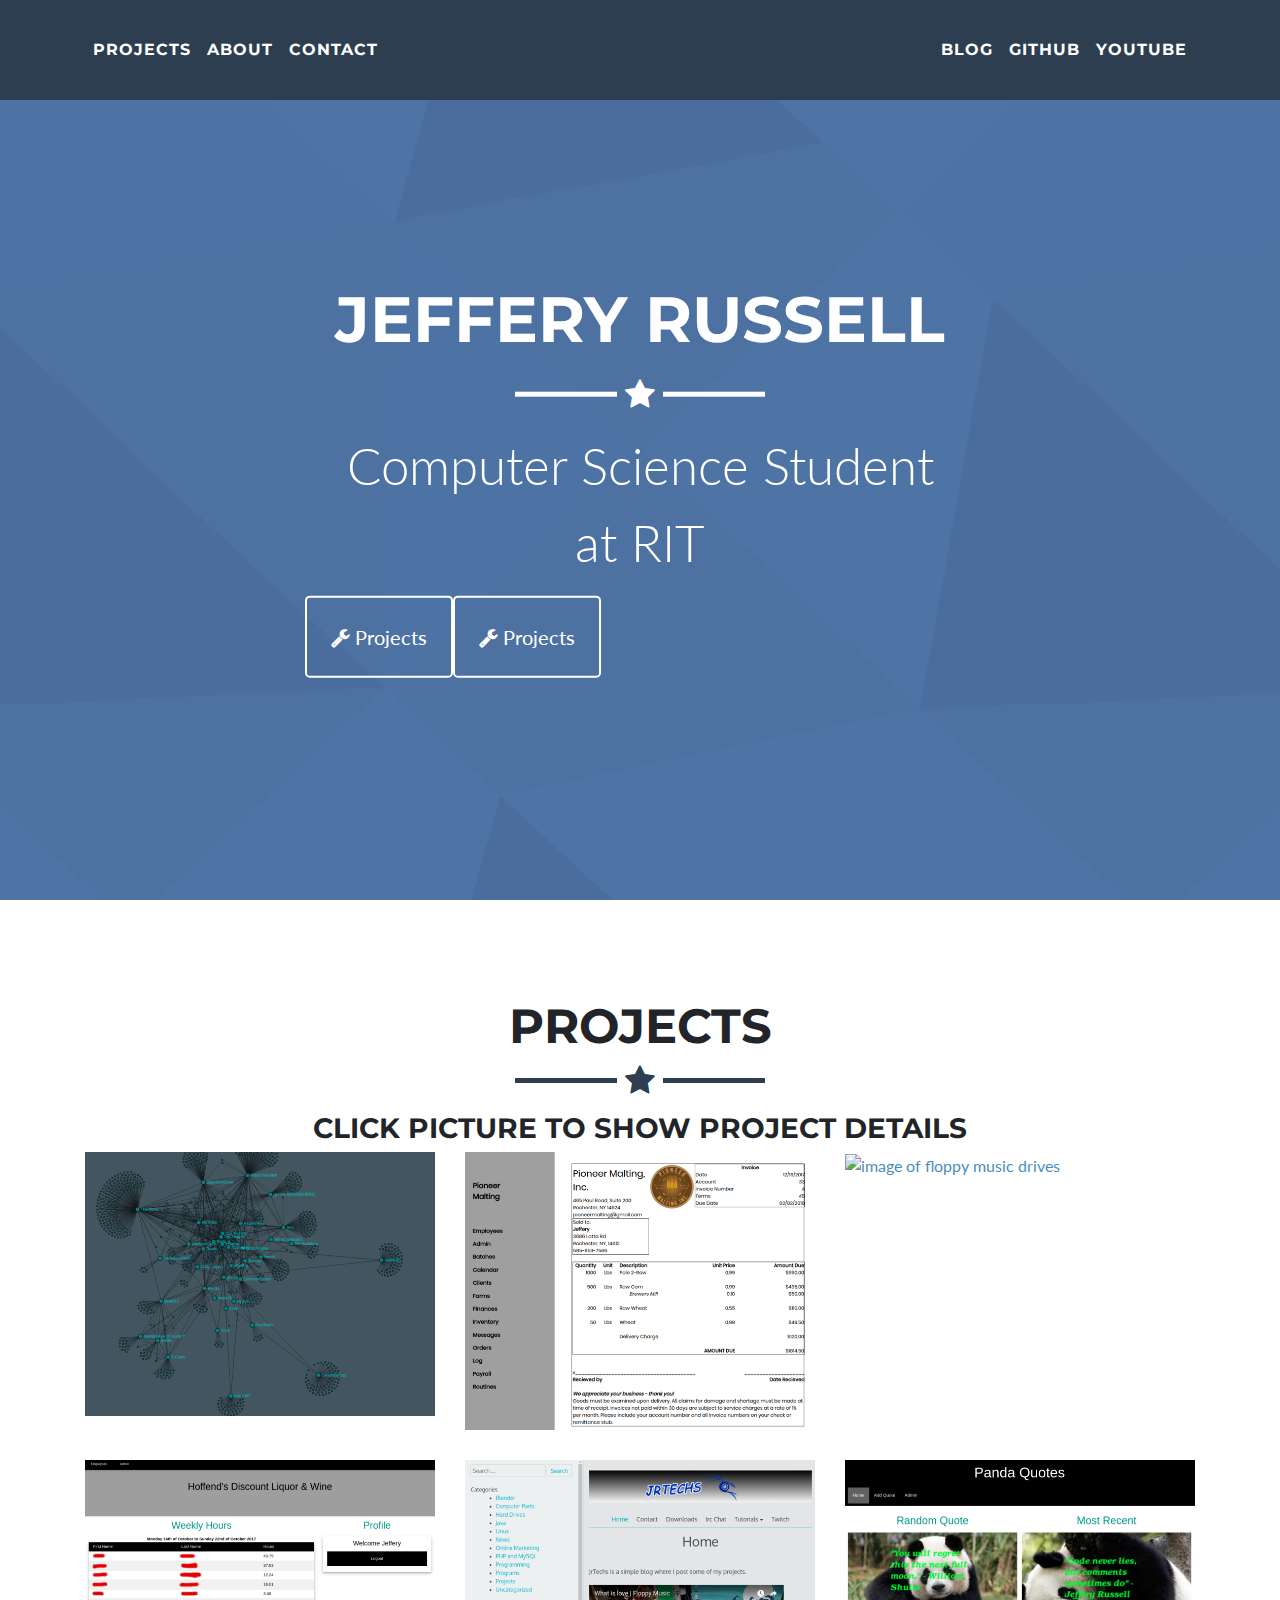
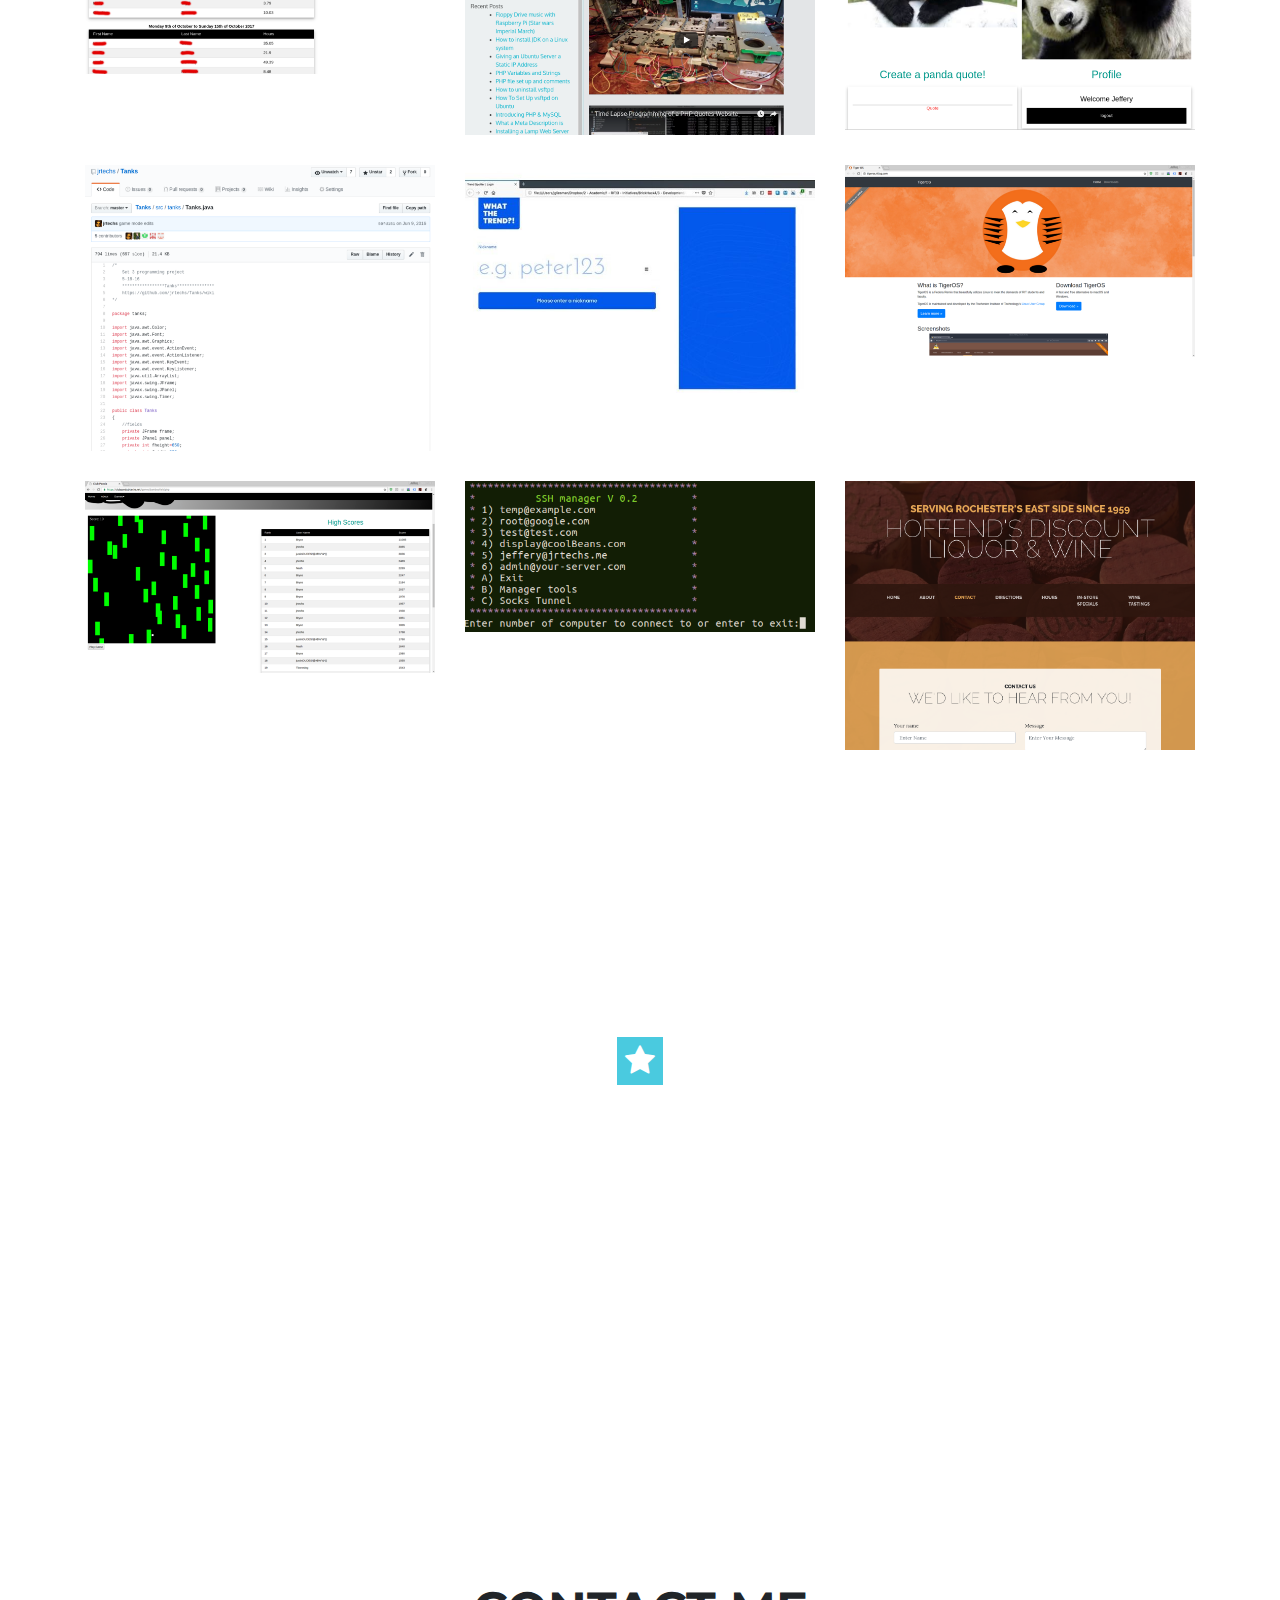
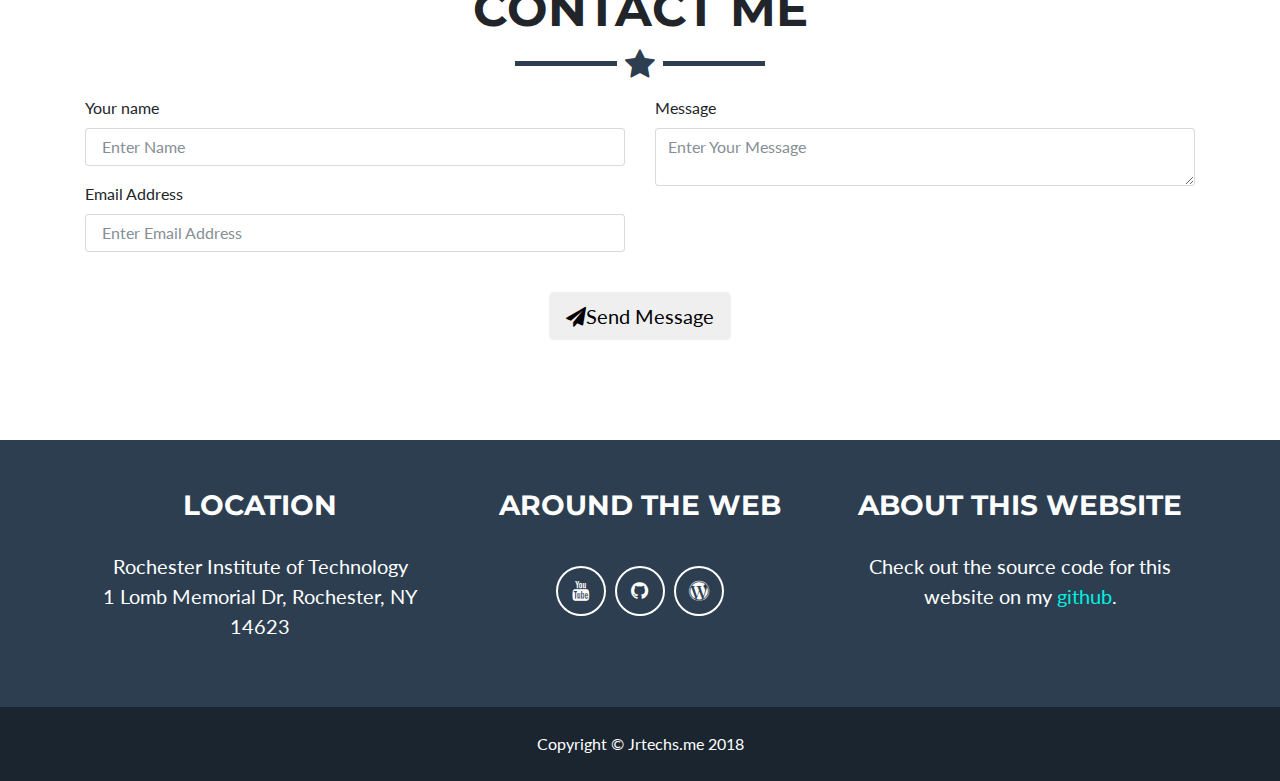
==== index.html @ 7fe53511 "Fixed font awsome and added buttons in header section to link sections." ====
<!DOCTYPE html>
<html lang="en">

  <head>
    <meta charset="utf-8">
    <meta name="viewport" content="width=device-width, initial-scale=1, shrink-to-fit=no">
    <meta name="description" content="Portfolio website for Jeffery Russell a computer science student at RIT">
    <meta name="author" content="Jeffery Russell">

    <title>Jeffery Russell</title>

    <link href="css/bootstrap.css" rel="stylesheet">
    <!-- <link href="css/font-awesome.min.css" rel="stylesheet" type="text/css"> -->

    <link href="https://stackpath.bootstrapcdn.com/font-awesome/4.7.0/css/font-awesome.min.css" rel="stylesheet" integrity="sha384-wvfXpqpZZVQGK6TAh5PVlGOfQNHSoD2xbE+QkPxCAFlNEevoEH3Sl0sibVcOQVnN" crossorigin="anonymous">

    <link href="https://fonts.googleapis.com/css?family=Montserrat:400,700" rel="stylesheet" type="text/css">
    <link href="https://fonts.googleapis.com/css?family=Lato:400,700,400italic,700italic"
          rel="stylesheet" type="text/css">
    <link href="css/freelancer.css" rel="stylesheet">

    <!-- Plugin CSS -->
    <link href="css/magnific-popup/magnific-popup.css" rel="stylesheet" type="text/css">

  </head>

  <body id="page-top">

  <!-- Navigation -->
    <nav class="navbar navbar-expand-lg navbar-light fixed-top" id="mainNav">
      <div class="container">
        <button class="navbar-toggler" type="button" data-toggle="collapse"
                data-target="#navbarResponsive" aria-controls="navbarResponsive"
                aria-expanded="false" aria-label="Toggle navigation">
          <i class="fa fa-bars"></i>
        </button>
        <div class="collapse navbar-collapse" id="navbarResponsive">
          <ul class="navbar-nav mr-auto">
            <li class="nav-item">
              <a class="nav-link js-scroll-trigger" href="#portfolio">Projects</a>
            </li>
            <li class="nav-item">
              <a class="nav-link js-scroll-trigger" href="#about">About</a>
            </li>
            <!-- <li class="nav-item">
              <a class="nav-link js-scroll-trigger" href="#contact">Work Experience</a>
            </li>
            <li class="nav-item">
              <a class="nav-link js-scroll-trigger" href="#contact">Recent Blog Posts</a>
            </li> -->
            <li class="nav-item">
              <a class="nav-link js-scroll-trigger" href="#contact">Contact</a>
            </li>
          </ul>
          <ul class="navbar-nav navbar-right">
            <li  class="nav-item">
              <a class="nav-link js-scroll-trigger" href="https://jrtechs.net">Blog</a>
            </li>
            <li  class="nav-item">
              <a class="nav-link js-scroll-trigger" href="https://github.com/jrtechs">Github</a>
            </li>
            <li  class="nav-item">
              <a class="nav-link js-scroll-trigger" href="https://www.youtube.com/c/JrtechsNet">Youtube</a>
            </li>
          </ul>
        </div>
      </div>
    </nav>

    <!-- Header -->
    <header class="masthead banner">
      <div class="intro-text">
        <span class="name pt-md-5">Jeffery Russell</span>
        <hr class="star-light">
        <span class="skills">Computer Science Student at RIT</span>
        <br>
        <div class="row">
          <div class="md-6">
              <a href="#portfolio" class="btn btn-lg btn-outline js-scroll-trigger p-4 center-text">
                  <i class="fa fa-wrench"></i>
                  Projects
                </a>
          </div>
          <div class="md-6">
              <a href="#portfolio" class="btn btn-lg btn-outline js-scroll-trigger p-4 center-text">
                  <i class="fa fa-wrench"></i>
                  Projects
                </a>
          </div>
        </div>
      </div>
    </header>

    <!-- Portfolio Grid Section -->
    <section id="portfolio">
      <div class="container">
        <h2 class="text-center">Projects</h2>
        <hr class="star-primary">
        <h3 class="text-center">Click Picture to Show Project Details</h3>
        <div class="row">

          <!--Steam Friends Graph-->
          <div class="col-sm-4 portfolio-item">
            <a class="portfolio-link" href="#portfolioSteamGraph" data-toggle="modal">
              <div class="caption">
                <div class="caption-content">
                  <i class="fa fa-search-plus fa-3x"></i>
                </div>
              </div>
              <img class="img-fluid" src="img/portfolio/steamGraph.png" alt="Steam graph">
            </a>
          </div>

          <!--Pioneer web app-->
          <div class="col-sm-4 portfolio-item">
            <a class="portfolio-link" href="#portfolioPioneer" data-toggle="modal">
              <div class="caption">
                <div class="caption-content">
                  <i class="fa fa-search-plus fa-3x"></i>
                </div>
              </div>
              <img class="img-fluid" src="img/portfolio/pioneer.png" alt="pioneer employee website">
            </a>
          </div>

          <!--Floppy drives-->
          <div class="col-sm-4 portfolio-item">
            <a class="portfolio-link" href="#portfolioFloppy" data-toggle="modal">
              <div class="caption">
                <div class="caption-content">
                  <i class="fa fa-search-plus fa-3x"></i>
                </div>
              </div>
              <img class="img-fluid" src="img/portfolio/floppy.jpg" alt="image of floppy music drives">
            </a>
          </div>

          <!--Hoffends web app-->
          <div class="col-sm-4 portfolio-item">
            <a class="portfolio-link" href="#portfolioHoffends" data-toggle="modal">
              <div class="caption">
                <div class="caption-content">
                  <i class="fa fa-search-plus fa-3x"></i>
                </div>
              </div>
              <img class="img-fluid" src="img/portfolio/hoffends.png" alt="img of hoffends employee app">
            </a>
          </div>

          <!--Blog-->
          <div class="col-sm-4 portfolio-item">
            <a class="portfolio-link" href="#portfolioJrtechs" data-toggle="modal">
              <div class="caption">
                <div class="caption-content">
                  <i class="fa fa-search-plus fa-3x"></i>
                </div>
              </div>
              <img class="img-fluid" src="img/portfolio/jrtechs.net.png" alt="img of wordpress blog">
            </a>
          </div>

          <!--Bryce's Quotes website-->
          <div class="col-sm-4 portfolio-item">
            <a class="portfolio-link" href="#portfolioQuotes" data-toggle="modal">
              <div class="caption">
                <div class="caption-content">
                  <i class="fa fa-search-plus fa-3x"></i>
                </div>
              </div>
              <img class="img-fluid" src="img/portfolio/quotes.png" alt="panda quotes screenshot">
            </a>
          </div>

          <!--Tanks Java Game-->
          <div class="col-sm-4 portfolio-item">
            <a class="portfolio-link" href="#portfolioTanks" data-toggle="modal">
              <div class="caption">
                <div class="caption-content">
                  <i class="fa fa-search-plus fa-3x"></i>
                </div>
              </div>
              <img class="img-fluid" src="img/portfolio/tanks.png" alt="Tanks game screenshot">
            </a>
          </div>

          <!--Brick Hack 4 whats the trend-->
          <div class="col-sm-4 portfolio-item">
            <a class="portfolio-link" href="#brickHack4" data-toggle="modal">
              <div class="caption">
                <div class="caption-content">
                  <i class="fa fa-search-plus fa-3x"></i>
                </div>
              </div>
              <img class="img-fluid" src="img/portfolio/trend.jpg" alt="Brick hack project">
            </a>
          </div>

          <!--Tiger-OS website-->
          <div class="col-sm-4 portfolio-item">
            <a class="portfolio-link" href="#tigerOSWebsite" data-toggle="modal">
              <div class="caption">
                <div class="caption-content">
                  <i class="fa fa-search-plus fa-3x"></i>
                </div>
              </div>
              <img class="img-fluid" src="img/portfolio/tiger-os.png" alt="TigerOS website">
            </a>
          </div>


          <!--Panda Games-->
          <div class="col-sm-4 portfolio-item">
            <a class="portfolio-link" href="#pandaGames" data-toggle="modal">
              <div class="caption">
                <div class="caption-content">
                  <i class="fa fa-search-plus fa-3x"></i>
                </div>
              </div>
              <img class="img-fluid" src="img/portfolio/clubpanda.png" alt="Club panda screenshot">
            </a>
          </div>

          <!--Bash Manager-->
          <div class="col-sm-4 portfolio-item">
            <a class="portfolio-link" href="#bashManager" data-toggle="modal">
              <div class="caption">
                <div class="caption-content">
                  <i class="fa fa-search-plus fa-3x"></i>
                </div>
              </div>
              <img class="img-fluid" src="img/portfolio/bash_manager.png" alt="Bash Manager Screenshot">
            </a>
          </div>


          <!--Hoffends Public website-->
          <div class="col-sm-4 portfolio-item">
            <a class="portfolio-link" href="#portfolioHoffendsPublic" data-toggle="modal">
              <div class="caption">
                <div class="caption-content">
                  <i class="fa fa-search-plus fa-3x"></i>
                </div>
              </div>
              <img class="img-fluid" src="img/portfolio/hoffendsPublicWebsite.png" alt="Hoffends Public Website">
            </a>
          </div>

        </div>
      </div>
    </section>

    <!-- About Section -->
    <section class="success" id="about">
      <div class="container">
        <h2 class="text-center">About</h2>
        <hr class="star-light star-light2" style="background-color: #000;">
        <div class="row">
          <div class="col-lg-4 ml-auto">
            <p>I am currently a third year Computer Science student at Rochester Institute of Technology. I am a very
            outgoing person who enjoys collaborating and working with others. Feel free to check out my github and
            other websites to see what I have been working on.</p>

          </div>
          <div class="col-lg-4 mr-auto">
              <p>I am a self proclaimed geek; I have been programming since I salvaged parts to build a computer when
                  I was in 6th grade. Computers are my lifeblood. When I am not programming - or reading - I enjoy
                  excising and riding my bike.</p>
          </div>
          <div class="col-lg-8 mx-auto text-center">
            <a href="https://jrtechs.me/Jeffery_Russell_Resume.pdf" class="btn btn-lg btn-outline">
              <i class="fa fa-download"></i>
              Download Resume
            </a>
          </div>
        </div>
      </div>
    </section>

    <!-- Contact Section -->
    <section id="contact">
      <div class="container">
        <h2 class="text-center">Contact Me</h2>
        <hr class="star-primary">
        <div class="row">
            <div class="contact-section w-100">
              <div class="container">
                <form action="contactform.php" method="post">
                  <div class="row">
                    <div class="col-md-6 form-line">
                      <div class="form-group">
                        <label>Your name</label>
                        <input type="text" class="form-control" id="" placeholder=" Enter Name" name="name">
                      </div>
                      <div class="form-group">
                        <label for="exampleInputEmail">Email Address</label>
                        <input type="email" class="form-control" id="exampleInputEmail" placeholder=" Enter Email Address" name="email">
                      </div>
                    </div>
                    <div class="col-md-6">
                      <div class="form-group">
                        <label for ="description"> Message</label>
                        <textarea  class="form-control" id="description" placeholder="Enter Your Message" name="message"></textarea>
                      </div>
                      <div>
                        <div class="g-recaptcha" data-sitekey="6LceWF8UAAAAAIsd7F6iY_Pywt4fJsJlFNPtEgi9"></div>
                      </div>
                    </div>
                  </div>
                    <div class="align-content-center w-100">
                        <div class="col w-100">
                            <br>
                            <center><button type="submit" name="submit" class="btn btn-lg submit"><i class="fa fa-paper-plane" aria-hidden="true"></i>Send Message</button></center>
                        </div>
                    </div>
                </form>
              </div>
            </div>
        </div>
      </div>
    </section>

    <!-- Footer -->
    <footer class="text-center">
      <div class="footer-above">
        <div class="container">
          <div class="row">
            <div class="footer-col col-md-4">
              <h3>Location</h3>
              <p>Rochester Institute of Technology
                <br>1 Lomb Memorial Dr, Rochester, NY 14623</p>
            </div>
            <div class="footer-col col-md-4">
              <h3>Around the Web</h3>
              <ul class="list-inline">
                <li class="list-inline-item">
                  <a class="btn-social btn-outline" href="https://www.youtube.com/c/JrtechsNet">
                    <i class="fa fa-fw fa-youtube"></i>
                  </a>
                </li>
                <li class="list-inline-item">
                  <a class="btn-social btn-outline" href="https://github.com/jrtechs">
                    <i class="fa fa-fw fa-github"></i>
                  </a>
                </li>
                <li class="list-inline-item">
                  <a class="btn-social btn-outline" href="http://jrtechs.net">
                    <i class="fa fa-fw fa-wordpress"></i>
                  </a>
                </li>
              </ul>
            </div>
            <div class="footer-col col-md-4">
              <h3>About This Website</h3>
                <p>Check out the source code for this website on my
                  <a href="https://github.com/jrtechs">github</a>.</p>
            </div>
          </div>
        </div>
      </div>
      <div class="footer-below">
        <div class="container">
          <div class="row">
            <div class="col-lg-12">
              Copyright &copy; Jrtechs.me 2018
            </div>
          </div>
        </div>
      </div>
    </footer>


    <!-- Scroll to Top Button (Only visible on small and extra-small screen sizes) -->
    <div class="scroll-top d-lg-none">
      <a class="btn btn-primary js-scroll-trigger" href="#page-top">
        <i class="fa fa-chevron-up"></i>
      </a>
    </div>

    <!-- Portfolio Modals -->

    <!-- Steam graph-->
    <div class="portfolio-modal modal fade" id="portfolioSteamGraph" tabindex="-1" role="dialog" aria-hidden="true">
      <div class="modal-dialog" role="document">
        <div class="modal-content">
          <div class="close-modal" data-dismiss="modal">
            <div class="lr">
              <div class="rl"></div>
            </div>
          </div>
          <div class="container">
            <div class="row">
              <div class="col-lg-8 mx-auto">
                <div class="modal-body">
                  <h2>Steam Friends Graph</h2>
                  <hr class="star-primary">
                  <img class="img-fluid img-centered" src="img/portfolio/steamGraph.png" alt="Steam graph image">
                  <p>Using the steam api, hbase graph database, java, web sockets, and javascript, I made a website
                    which renders people's steam friend graphs in their web browser. I really enjoyed making this
                    project and would encourage people to check out the code on my
                    <a href="https://github.com/jrtechs/SteamFriendsGraph">github</a>.
                  </p>
                  <ul class="list-inline item-details">
                    <li>Date:
                      <strong>
                        June 2018
                      </strong>
                    </li>
                    <li>Skills:
                      <strong>
                        <a href="#">Java</a>
                      </strong>
                      <strong>
                        <a href="#">Gremlin Query Language</a>
                      </strong>
                      <strong>
                        <a href="#">Javascript</a>
                      </strong>
                    </li>
                  </ul>
                  <button class="btn btn-success" type="button" data-dismiss="modal">
                    <i class="fa fa-times"></i>
                    Close</button>
                </div>
              </div>
            </div>
          </div>
        </div>
      </div>
    </div>

    <!-- Pioneer Website -->
    <div class="portfolio-modal modal fade" id="portfolioPioneer" tabindex="-1" role="dialog" aria-hidden="true">
      <div class="modal-dialog" role="document">
        <div class="modal-content">
          <div class="close-modal" data-dismiss="modal">
            <div class="lr">
              <div class="rl"></div>
            </div>
          </div>
          <div class="container">
            <div class="row">
              <div class="col-lg-8 mx-auto">
                <div class="modal-body">
                  <h2>Pioneer Malting</h2>
                  <hr class="star-primary">
                  <img class="img-fluid img-centered" src="img/portfolio/pioneer.png" alt="Pioneer Emoloyee Website">
                  <p>Over several months I built a web application for Pioneer Malting which keeps track of
                    inventory, clients, payroll,
                    orders, batches, and shipments.
                    I built this website using PHP, SQL and HTM.L
                    With the source code being over ten thousand lines long, it has pushed me towards improving
                    my coding style and version control. I host and maintain this website on my personal linux server.
                   </p>
                  <ul class="list-inline item-details">
                    <li>Client:
                      <strong>
                        <a href="http://pioneermalting.com/">Pioneer Malting</a>
                      </strong>
                    </li>
                    <li>Date:
                      <strong>
                        June 2017
                      </strong>
                    </li>
                    <li>Skills:
                      <strong>
                        <a href="http://php.net">PHP</a>
                      </strong>
                      <strong>
                        <a href="https://www.w3schools.com/html/">HTML</a>
                      </strong>
                      <strong>
                        <a href="https://www.w3schools.com/sql/">SQL</a>
                      </strong>
                    </li>
                  </ul>
                  <button class="btn btn-success" type="button" data-dismiss="modal">
                    <i class="fa fa-times"></i>
                    Close</button>
                </div>
              </div>
            </div>
          </div>
        </div>
      </div>
    </div>
    <!-- Hoffends Website -->
    <div class="portfolio-modal modal fade" id="portfolioHoffends" tabindex="-1" role="dialog" aria-hidden="true">
      <div class="modal-dialog" role="document">
        <div class="modal-content">
          <div class="close-modal" data-dismiss="modal">
            <div class="lr">
              <div class="rl"></div>
            </div>
          </div>
          <div class="container">
            <div class="row">
              <div class="col-lg-8 mx-auto">
                <div class="modal-body">
                  <h2>Hoffends Employee Website</h2>
                  <hr class="star-primary">
                  <img class="img-fluid img-centered" src="img/portfolio/hoffends.png" alt="Hoffends Employee Website">
                  <p> This is a PHP website that keeps track of employee hours for payroll.
                  </p>
                  <ul class="list-inline item-details">
                    <li>Client:
                      <strong>
                        <a href="http://www.hoffends.net/">Hoffends</a>
                      </strong>
                    </li>
                    <li>Date:
                      <strong>
                        November 2016
                      </strong>
                    </li>
                    <li>Skills:
                      <strong>
                        <a href="http://php.net">PHP</a>
                      </strong>
                      <strong>
                        <a href="https://www.w3schools.com/html/">HTML</a>
                      </strong>
                      <strong>
                        <a href="https://www.android.com">Android App Development</a>
                      </strong>
                      <strong>
                        <a href="https://www.w3schools.com/html/">Java</a>
                      </strong>
                      <strong>
                        <a href="https://www.w3schools.com/sql/">SQL</a>
                      </strong>
                    </li>
                  </ul>
                  <button class="btn btn-success" type="button" data-dismiss="modal">
                    <i class="fa fa-times"></i>
                    Close</button>
                </div>
              </div>
            </div>
          </div>
        </div>
      </div>
    </div>
    <!-- Jrtechs Website -->
    <div class="portfolio-modal modal fade" id="portfolioJrtechs" tabindex="-1" role="dialog" aria-hidden="true">
      <div class="modal-dialog" role="document">
        <div class="modal-content">
          <div class="close-modal" data-dismiss="modal">
            <div class="lr">
              <div class="rl"></div>
            </div>
          </div>
          <div class="container">
            <div class="row">
              <div class="col-lg-8 mx-auto">
                <div class="modal-body">
                  <h2>Personal Blog</h2>
                  <hr class="star-primary">
                  <img class="img-fluid img-centered" src="img/portfolio/jrtechs.net.png" alt="Word Press Blog">
                  <p>I initially created <a href="http://jrtechs.net">jrtechs</a> when I was in middle school.
                    Jrtechs is a wordpress blog where I post stuff I think others would find useful or
                    things I can use as reference.</p>
                  <ul class="list-inline item-details">
                    <li>Date:
                      <strong>
                        June 2014
                      </strong>
                    </li>
                    <li>Skills:
                      <strong>
                        <a href="https://wordpress.org/">Wordpress</a>
                      </strong>
                    </li>
                  </ul>
                  <button class="btn btn-success" type="button" data-dismiss="modal">
                    <i class="fa fa-times"></i>
                    Close</button>
                </div>
              </div>
            </div>
          </div>
        </div>
      </div>
    </div>
    <!-- Java Tanks Game-->
    <div class="portfolio-modal modal fade" id="portfolioTanks" tabindex="-1" role="dialog" aria-hidden="true">
      <div class="modal-dialog" role="document">
        <div class="modal-content">
          <div class="close-modal" data-dismiss="modal">
            <div class="lr">
              <div class="rl"></div>
            </div>
          </div>
          <div class="container">
            <div class="row">
              <div class="col-lg-8 mx-auto">
                <div class="modal-body">
                  <h2>Java Tanks Game</h2>
                  <hr class="star-primary">
                  <img class="img-fluid img-centered" src="img/portfolio/tanks.png" alt="Java source code">
                  <p>After the AP finals in May, high school students who took AP classes have little to do.
                  During my junior year of High School I took this time to teach my AP Computer Science class how
                  to make Java GUIs. After teaching several lessons, we started making a 2D tanks game. Feel free to
                    check out the <a href="https://github.com/jrtechs/Tanks">Github</a>.</p>
                  <ul class="list-inline item-details">
                    <li>Date:
                      <strong>
                        May 2016
                      </strong>
                    </li>
                    <li>Skills:
                      <strong>
                        <a href="https://www.oracle.com/index.html">Java</a>
                      </strong>
                    </li>
                  </ul>
                  <button class="btn btn-success" type="button" data-dismiss="modal">
                    <i class="fa fa-times"></i>
                    Close</button>
                </div>
              </div>
            </div>
          </div>
        </div>
      </div>
    </div>
    <!-- Floppy Drive music -->
    <div class="portfolio-modal modal fade" id="portfolioFloppy" tabindex="-1" role="dialog" aria-hidden="true">
      <div class="modal-dialog" role="document">
        <div class="modal-content">
          <div class="close-modal" data-dismiss="modal">
            <div class="lr">
              <div class="rl"></div>
            </div>
          </div>
          <div class="container">
            <div class="row">
              <div class="col-lg-8 mx-auto">
                <div class="modal-body">
                  <h2>Musical Floppy Drives</h2>
                  <hr class="star-primary">
                  <img class="img-fluid img-centered" src="img/portfolio/floppy.jpg" alt="Musical Floppy Drive Project">
                  <p>Being the type of person who has dozens of floppy drives, I wired them up to a Arduino to play
                    music.</p>
                  <iframe width="560" height="315" src="https://www.youtube.com/embed/DBrR6sE-vaY" frameborder="0"
                          allow="autoplay; encrypted-media" allowfullscreen></iframe>

                  <iframe width="560" height="315" src="https://www.youtube.com/embed/Y5msiFa54Ug" frameborder="0"
                          allow="autoplay; encrypted-media" allowfullscreen></iframe>
                  <ul class="list-inline item-details">
                    <li>Date:
                      <strong>
                        June 2017
                      </strong>
                    </li>
                    <li>Skills:
                      <strong>
                        <a href="#">c++</a>
                      </strong>
                      <strong>
                        <a href="#">Arduino</a>
                      </strong>
                      <strong>
                        <a href="#">Electrical Wiring</a>
                      </strong>
                    </li>
                  </ul>
                  <button class="btn btn-success" type="button" data-dismiss="modal">
                    <i class="fa fa-times"></i>
                    Close</button>
                </div>
              </div>
            </div>
          </div>
        </div>
      </div>
    </div>
    <!-- Panda Quotes -->
    <div class="portfolio-modal modal fade" id="portfolioQuotes" tabindex="-1" role="dialog" aria-hidden="true">
      <div class="modal-dialog" role="document">
        <div class="modal-content">
          <div class="close-modal" data-dismiss="modal">
            <div class="lr">
              <div class="rl"></div>
            </div>
          </div>
          <div class="container">
            <div class="row">
              <div class="col-lg-8 mx-auto">
                <div class="modal-body">
                  <h2>Quotes Website for a Friend</h2>
                  <hr class="star-primary">
                  <img class="img-fluid img-centered" src="img/portfolio/quotes.png" alt="Panda Quotes">
                  <p>In high school my friend had a static web page where he posted quotes that people said. During
                    winter break I decided amp up his project and
                  create a dynamic website in PHP that would display the quotes on pictures of pandas. Along with
                    displaying quotes, this website also has a web forum where
                  registered users can submit new quotes.</p>
                  <ul class="list-inline item-details">
                    <li>Date:
                      <strong>
                        December 2016
                      </strong>
                    </li>
                    <li>Skills:
                      <strong>
                        <a href="http://php.net">PHP</a>
                      </strong>
                      <strong>
                        <a href="https://www.w3schools.com/html/">HTML</a>
                      </strong>
                      <strong>
                        <a href="https://www.w3schools.com/sql/">SQL</a>
                      </strong>
                    </li>
                  </ul>
                  <button class="btn btn-success" type="button" data-dismiss="modal">
                    <i class="fa fa-times"></i>
                    Close</button>
                </div>
              </div>
            </div>
          </div>
        </div>
      </div>
    </div>

    <!-- Brick Hack 4 -->
    <div class="portfolio-modal modal fade" id="brickHack4" tabindex="-1" role="dialog" aria-hidden="true">
      <div class="modal-dialog" role="document">
        <div class="modal-content">
          <div class="close-modal" data-dismiss="modal">
            <div class="lr">
              <div class="rl"></div>
            </div>
          </div>
          <div class="container">
            <div class="row">
              <div class="col-lg-8 mx-auto">
                <div class="modal-body">
                  <h2>What the Trend?</h2>
                  <hr class="star-primary">
                  <img class="img-fluid img-centered" src="img/portfolio/trend.jpg" alt="Brick Hack Project">
                  <p>This app was built at <a href="https://brickhack.io/">BrickHack4</a> -- my first hackathon.
                    What the Trend is a web game where players compete against each other to submit the most trending
                    word- according to the Google Trends API. Players each log into a game on their own device, and are
                    given a word. They each must append a word to the phrase to make it more trending on google.</p>
                  <ul class="list-inline item-details">
                    <li>Date:
                      <strong>
                        January 2018
                      </strong>
                    </li>
                    <li>Skills:
                      <strong>
                        <a href="https://www.javascript.com/">JavaScript</a>
                      </strong>
                      <strong>
                        <a href="#">NodeJs</a>
                      </strong>
                      <strong>
                        <a href="https://www.w3schools.com/html/">HTML</a>
                      </strong>
                      <strong>
                        <a href="https://www.w3schools.com/sql/">SQL</a>
                      </strong>
                    </li>
                  </ul>
                  <button class="btn btn-success" type="button" data-dismiss="modal">
                    <i class="fa fa-times"></i>
                    Close</button>
                </div>
              </div>
            </div>
          </div>
        </div>
      </div>
    </div>

    <!-- Tiger-OS website -->
    <div class="portfolio-modal modal fade" id="tigerOSWebsite" tabindex="-1" role="dialog" aria-hidden="true">
      <div class="modal-dialog" role="document">
        <div class="modal-content">
          <div class="close-modal" data-dismiss="modal">
            <div class="lr">
              <div class="rl"></div>
            </div>
          </div>
          <div class="container">
            <div class="row">
              <div class="col-lg-8 mx-auto">
                <div class="modal-body">
                  <h2>Tiger-OS Website</h2>
                  <hr class="star-primary">
                  <img class="img-fluid img-centered" src="img/portfolio/tiger-os.png" alt="TigerOS">
                  <p>This is a simple bootstrap website I made for RITLUG(RIT's Linux User Group). Check the website
                  out live <a href="http://tigeros.ritlug.com/">here</a>.</p>
                  <ul class="list-inline item-details">
                    <li>Date:
                      <strong>
                        November 2017
                      </strong>
                    </li>
                    <li>Skills:
                      <strong>
                        <a href="http://php.net">Bootstrap</a>
                      </strong>
                      <strong>
                        <a href="https://www.w3schools.com/html/">HTML</a>
                      </strong>
                    </li>
                  </ul>
                  <button class="btn btn-success" type="button" data-dismiss="modal">
                    <i class="fa fa-times"></i>
                    Close</button>
                </div>
              </div>
            </div>
          </div>
        </div>
      </div>
    </div>

    <!-- Panda Games -->
    <div class="portfolio-modal modal fade" id="pandaGames" tabindex="-1" role="dialog" aria-hidden="true">
      <div class="modal-dialog" role="document">
        <div class="modal-content">
          <div class="close-modal" data-dismiss="modal">
            <div class="lr">
              <div class="rl"></div>
            </div>
          </div>
          <div class="container">
            <div class="row">
              <div class="col-lg-8 mx-auto">
                <div class="modal-body">
                  <h2>Panda Games</h2>
                  <hr class="star-primary">
                  <img class="img-fluid img-centered" src="img/portfolio/clubpanda.png" alt="Club panda image">
                  <p>In the journey of learning JavaScript I decided to compile a few of the games I made into a website
                  that kept track of scores like an old arcade.</p>
                  <iframe width="560" height="315" src="https://www.youtube.com/embed/QhJYKBj3K08" frameborder="0"
                          allow="autoplay; encrypted-media" allowfullscreen></iframe>
                  <p>Check out this project on <a href="https://github.com/jrtechs/Club-Panda">Github</a>.</p>
                  <ul class="list-inline item-details">
                    <li>Date:
                      <strong>
                        May 2017
                      </strong>
                    </li>
                    <li>Skills:
                      <strong>
                        <a href="https://www.javascript.com/">JavaScript</a>
                      </strong>
                      <strong>
                        <a href="http://php.net">PHP</a>
                      </strong>
                      <strong>
                        <a href="https://www.w3schools.com/html/">HTML</a>
                      </strong>
                      <strong>
                        <a href="https://www.w3schools.com/sql/">SQL</a>
                      </strong>
                    </li>
                  </ul>
                  <button class="btn btn-success" type="button" data-dismiss="modal">
                    <i class="fa fa-times"></i>
                    Close</button>
                </div>
              </div>
            </div>
          </div>
        </div>
      </div>
    </div>

  <!-- Hoffends Public Website -->
  <div class="portfolio-modal modal fade" id="portfolioHoffendsPublic" tabindex="-1" role="dialog" aria-hidden="true">
    <div class="modal-dialog" role="document">
      <div class="modal-content">
        <div class="close-modal" data-dismiss="modal">
          <div class="lr">
            <div class="rl"></div>
          </div>
        </div>
        <div class="container">
          <div class="row">
            <div class="col-lg-8 mx-auto">
              <div class="modal-body">
                <h2>Hoffends Website</h2>
                <hr class="star-primary">
                <img class="img-fluid img-centered" src="img/portfolio/hoffendsPublicWebsite.png" alt="">
                <p>This website is aimed at getting people to
                  visit Hoffends. This website contains a PHP captcha contact form, live
                  hours table, embedded map, and other information about their
                  store like specials and tastings. Check out the website live <a href="https://hoffends.net">here</a>.
                </p>
                <ul class="list-inline item-details">
                  <li>Client:
                    <strong>
                      <a href="https://hoffends.net/">Hoffends</a>
                    </strong>
                  </li>
                  <li>Date:
                    <strong>
                      August 2018
                    </strong>
                  </li>
                  <li>Skills:
                    <strong>
                      <a href="http://php.net">PHP</a>
                    </strong>
                    <strong>
                      <a href="https://www.w3schools.com/html/">HTML</a>
                    </strong>
                    <strong>
                      <a href="#">jQuery</a>
                    </strong>
                    <strong>
                      <a href="#">Bootstrap</a>
                    </strong>
                    <strong>
                      <a href="#">Java Script</a>
                    </strong>
                  </li>
                </ul>
                <button class="btn btn-success" type="button" data-dismiss="modal">
                  <i class="fa fa-times"></i>
                  Close</button>
              </div>
            </div>
          </div>
        </div>
      </div>
    </div>
  </div>


    <!-- Bash Manager -->
    <div class="portfolio-modal modal fade" id="bashManager" tabindex="-1" role="dialog" aria-hidden="true">
      <div class="modal-dialog" role="document">
        <div class="modal-content">
          <div class="close-modal" data-dismiss="modal">
            <div class="lr">
              <div class="rl"></div>
            </div>
          </div>
          <div class="container">
            <div class="row">
              <div class="col-lg-8 mx-auto">
                <div class="modal-body">
                  <h2>Bash Manager</h2>
                  <hr class="star-primary">
                  <img class="img-fluid img-centered" src="img/portfolio/bash_manager.png" alt="">
                  <p>This is a project that I used to push myself to learn more Python. Since I have nearly a dozen ssh
                  keys installed on numerous servers, I decided to make a application to make managing all the
                  connections easier. This application is now used by myself and a couple of friends on a daily basis.
                    Check it out on <a href="https://github.com/jrtechs/bash_manager">github</a>, I have been
                    consistently pushing updates.</p>
                  <ul class="list-inline item-details">
                    <li>Date:
                      <strong>
                        October 2017
                      </strong>
                    </li>
                    <li>Skills:
                      <strong>
                        <a href="https://www.python.org/">Python</a>
                      </strong>
                    </li>
                  </ul>
                  <button class="btn btn-success" type="button" data-dismiss="modal">
                    <i class="fa fa-times"></i>
                    Close</button>
                </div>
              </div>
            </div>
          </div>
        </div>
      </div>
    </div>

    <!-- Bootstrap core JavaScript -->
    <script src="js/jquery.min.js"></script>
    <script src="js/popper.min.js"></script>
    <script src="js/bootstrap.min.js"></script>

    <!-- Plugin JavaScript -->
    <script src="js/jquery.easing.min.js"></script>

    <script src="js/freelancer.js"></script>

    <script>
        $("form").submit(function(event) {

            var recaptcha = $("#g-recaptcha-response").val();
            if (recaptcha === "") {
                event.preventDefault();
                alert("Please check the recaptcha");
            }
        });
    </script>

    <!-- For contact form -->
    <script src="https://www.google.com/recaptcha/api.js"></script>


  <!--
                        __,,,,_
       _ __..-;''`--/'/ /.',-`-.
   (`/' ` |  \ \ \\ / / / / .-'/`,_
  /'`\ \   |  \ | \| // // / -.,/_,'-,
 /<7' ;  \ \  | ; ||/ /| | \/    |`-/,/-.,_,/')
/  _.-, `,-\,__|  _-| / \ \/|_/  |    '-/.;.\'
`-`  f/ ;      / __/ \__ `/ |__/ |
     `-'      |  -| =|\_  \  |-' |
           __/   /_..-' `  ),'  //
          ((__.-'((___..-'' \__.'
  Check out more of my code at https://github.com/jrtechs
  -->

  </body>

</html>
---- css/freelancer.css ----
/*!
 * Start Bootstrap - Freelancer v4.0.0-beta (https://startbootstrap.com/template-overviews/freelancer)
 * Copyright 2013-2017 Start Bootstrap
 * Licensed under MIT (https://github.com/BlackrockDigital/startbootstrap-freelancer/blob/master/LICENSE)
 */
body {
  font-family: 'Lato', 'Helvetica Neue', Helvetica, Arial, sans-serif;
  overflow-x: hidden; }

p {
  font-size: 20px; }

p.small {
  font-size: 16px; }

a,
a.active,
a:active,
a:focus,
a:hover {
  color: #498FBE;
  outline: none;
}


h1,
h2,
h3,
h4,
h5,
h6 {
  font-family: 'Montserrat', 'Helvetica Neue', Helvetica, Arial, sans-serif;
  font-weight: 700;
  text-transform: uppercase; }

hr.star-light,
hr.star-primary {
  max-width: 250px;
  margin: 25px auto 30px;
  padding: 0;
  text-align: center;
  border: none;
  border-top: solid 5px; }

hr.star-light:after,
hr.star-primary:after {
  font-family: FontAwesome;
  font-size: 2em;
  position: relative;
  top: -.8em;
  display: inline-block;
  padding: 0 0.25em;
  content: '\f005'; }

hr.star-light {
  border-color: white; 
}

hr.star-light:after {
  color: white;
  background-color: #4D71A1; 
}

hr.star-light2:after {
  color: white;
  background-color: #4ACADF; 
}

hr.star-primary {
  border-color: #2C3E50; }

hr.star-primary:after {
  color: #2C3E50;
  background-color: white; }

.img-centered {
  margin: 0 auto; }

section {
  padding: 100px 0; }
  section h2 {
    font-size: 3em;
    margin: 0; }

section.success {
  color: white;
  background: url("../img/background_2.png") center center fixed;
}

@media (max-width: 767px) {
  section {
    padding: 75px 0; }
  section.first {
    padding-top: 75px; } }

.scroll-top {
  position: fixed;
  z-index: 1049;
  right: 2%;
  bottom: 2%;
  width: 50px;
  height: 50px; }
  .scroll-top .btn {
    font-size: 16px;
    line-height: 28px;
    width: 50px;
    height: 50px;
    text-align: center;
    border-radius: 100%; }
    .scroll-top .btn:focus {
      outline: none; }

#mainNav {
  font-family: 'Montserrat', 'Helvetica Neue', Helvetica, Arial, sans-serif;
  font-weight: 700;
  text-transform: uppercase;
  border: none;
  background: #2C3E50; }
  #mainNav a:focus {
    outline: none; }
  #mainNav .navbar-brand {
    font-size: 1.1rem;
    color: white; }
    #mainNav .navbar-brand.active, #mainNav .navbar-brand:active, #mainNav .navbar-brand:focus, #mainNav .navbar-brand:hover {
      color: white; }
  #mainNav .navbar-nav {
    letter-spacing: 1px; }
    #mainNav .navbar-nav li.nav-item a.nav-link {
      color: white; }
      #mainNav .navbar-nav li.nav-item a.nav-link:hover {
        color: #37ADBE;
        outline: none; }
      #mainNav .navbar-nav li.nav-item a.nav-link:active, #mainNav .navbar-nav li.nav-item a.nav-link:focus {
        color: white; }
  #mainNav .navbar-toggler {
    font-size: 14px;
    padding: 11px;
    text-transform: uppercase;
    color: white;
    border-color: white; }
    #mainNav .navbar-toggler:focus, #mainNav .navbar-toggler:hover {
      color: white;
      border-color: #37ADBE;
      background-color: #37ADBE; }

@media (min-width: 992px) {
  #mainNav {
    padding-top: 30px;
    padding-bottom: 30px;
    -webkit-transition: padding-top 0.3s, padding-bottom 0.3s;
    -moz-transition: padding-top 0.3s, padding-bottom 0.3s;
    transition: padding-top 0.3s, padding-bottom 0.3s; }
    #mainNav .navbar-brand {
      font-size: 2em;
      -webkit-transition: all 0.3s;
      -moz-transition: all 0.3s;
      transition: all 0.3s; }
    #mainNav .navbar-nav > li.nav-item > a.nav-link.active {
      color: white;
      border-radius: 3px;
      background: #37ADBE; }
      #mainNav .navbar-nav > li.nav-item > a.nav-link.active:active, #mainNav .navbar-nav > li.nav-item > a.nav-link.active:focus, #mainNav .navbar-nav > li.nav-item > a.nav-link.active:hover {
        color: white;
        background: #37ADBE; }
  #mainNav.navbar-shrink {
    padding-top: 10px;
    padding-bottom: 10px; }
    #mainNav.navbar-shrink .navbar-brand {
      font-size: 1.5em; } }

header.masthead {
  padding-top: 100px;
  padding-bottom: 50px;
  text-align: center;
  color: white;
  /* background: #37ADBE;  */
}
  header.masthead img {
    display: block;
    margin: 0 auto 20px; }

  .intro-text
  {
    margin: 0;
    position: absolute;
    top: 50%;
    left: 50%;
    transform: translate(-50%, -50%);
  }
  header.masthead .intro-text .name
  {
    font-family: 'Montserrat', 'Helvetica Neue', Helvetica, Arial, sans-serif;
    font-size:5vw;
    font-weight: 700;
    display: block;
    text-transform: uppercase; 

  }
  header.masthead .intro-text .skills
  {
    font-size:4vw;
    font-weight: 300; 
  }

/* @media (min-width: 768px) {
  header.masthead {
    padding-top: 200px;
    padding-bottom: 100px; }
    header.masthead .intro-text .name {
      font-size: 4.75em; }
    header.masthead .intro-text .skills {
      font-size: 1.75em; } } */

#portfolio .portfolio-item {
  right: 0;
  margin: 0 0 15px; }
  #portfolio .portfolio-item .portfolio-link {
    position: relative;
    display: block;
    max-width: 400px;
    margin: 0 auto;
    cursor: pointer; }
    #portfolio .portfolio-item .portfolio-link .caption {
      position: absolute;
      width: 100%;
      height: 100%;
      -webkit-transition: all ease 0.5s;
      -moz-transition: all ease 0.5s;
      transition: all ease 0.5s;
      opacity: 0;
      background: rgba(55, 173, 190, 0.9); }
      #portfolio .portfolio-item .portfolio-link .caption:hover {
        opacity: 1; }
      #portfolio .portfolio-item .portfolio-link .caption .caption-content {
        font-size: 20px;
        position: absolute;
        top: 50%;
        width: 100%;
        height: 20px;
        margin-top: -12px;
        text-align: center;
        color: white; }
        #portfolio .portfolio-item .portfolio-link .caption .caption-content i {
          margin-top: -12px; }
        #portfolio .portfolio-item .portfolio-link .caption .caption-content h3,
        #portfolio .portfolio-item .portfolio-link .caption .caption-content h4 {
          margin: 0; }

#portfolio * {
  z-index: 2; }

@media (min-width: 767px) {
  #portfolio .portfolio-item {
    margin: 0 0 30px; } }

.portfolio-modal .modal-dialog {
  max-width: 100%;
  min-height: 100%;
  margin: 0;
  padding: 0;
  text-align: center;
  border: none;
  border-radius: 0;
  background-clip: border-box;
  -webkit-box-shadow: none;
  box-shadow: none; }
  .portfolio-modal .modal-dialog .modal-content {
    padding: 100px 0;
    border: 0;
    border-radius: 0; }
    .portfolio-modal .modal-dialog .modal-content h2 {
      font-size: 3em;
      margin: 0; }
    .portfolio-modal .modal-dialog .modal-content img {
      margin-bottom: 30px; }
    .portfolio-modal .modal-dialog .modal-content .item-details {
      margin: 30px 0; }

.portfolio-modal .close-modal {
  position: absolute;
  top: 25px;
  right: 25px;
  width: 75px;
  height: 75px;
  cursor: pointer;
  background-color: transparent; }
  .portfolio-modal .close-modal:hover {
    opacity: 0.3; }
  .portfolio-modal .close-modal .lr {
    /* Safari and Chrome */
    z-index: 1051;
    width: 1px;
    height: 75px;
    margin-left: 35px;
    /* IE 9 */
    -webkit-transform: rotate(45deg);
    -ms-transform: rotate(45deg);
    transform: rotate(45deg);
    background-color: #2C3E50; }
    .portfolio-modal .close-modal .lr .rl {
      /* Safari and Chrome */
      z-index: 1052;
      width: 1px;
      height: 75px;
      /* IE 9 */
      -webkit-transform: rotate(90deg);
      -ms-transform: rotate(90deg);
      transform: rotate(90deg);
      background-color: #2C3E50; }

.portfolio-modal .modal-backdrop {
  display: none;
  opacity: 0; }

.floating-label-form-group {
  position: relative;
  margin-bottom: 0;
  padding-bottom: 0.5em;
  border-bottom: 1px solid #eeeeee; }
  .floating-label-form-group input,
  .floating-label-form-group textarea {
    font-size: 1.5em;
    position: relative;
    z-index: 1;
    padding-right: 0;
    padding-left: 0;
    resize: none;
    border: none;
    border-radius: 0;
    background: none;
    box-shadow: none !important; }
  .floating-label-form-group label {
    font-size: 0.85em;
    line-height: 1.764705882em;
    position: relative;
    z-index: 0;
    top: 2em;
    display: block;
    margin: 0;
    -webkit-transition: top 0.3s ease, opacity 0.3s ease;
    -moz-transition: top 0.3s ease, opacity 0.3s ease;
    -ms-transition: top 0.3s ease, opacity 0.3s ease;
    transition: top 0.3s ease, opacity 0.3s ease;
    vertical-align: middle;
    vertical-align: baseline;
    opacity: 0; }
  .floating-label-form-group:not(:first-child) {
    padding-left: 14px;
    border-left: 1px solid #eeeeee; }

.floating-label-form-group-with-value label {
  top: 0;
  opacity: 1; }

.floating-label-form-group-with-focus label {
  color: #37ADBE; }

form .row:first-child .floating-label-form-group {
  border-top: 1px solid #eeeeee; }

footer {
  color: white;
}

footer a{
  color: #00F0E1;
  outline: none;
}


  footer h3 {
    margin-bottom: 30px; }
  footer .footer-above {
    padding-top: 50px;
    background-color: #2C3E50; }
  footer .footer-col {
    margin-bottom: 50px; }
  footer .footer-below {
    padding: 25px 0;
    background-color: #1a252f; 
  }

.btn-outline {
  font-size: 20px;
  margin-top: 15px;
  transition: all 0.3s ease-in-out;
  color: white;
  border: solid 2px white;
  background: transparent; }
  .btn-outline.active, .btn-outline:active, .btn-outline:focus, .btn-outline:hover {
    color: #37ADBE;
    border: solid 2px white;
    background: white; }

.btn-primary {
  font-weight: 700;
  color: white;
  border-color: #2C3E50;
  background-color: #2C3E50; }
  .btn-primary.focus, .btn-primary:focus {
    color: white;
    border-color: black;
    background-color: #1a252f; }
  .btn-primary:hover {
    color: white;
    border-color: #161f29;
    background-color: #1a252f; }
  .btn-primary.active, .btn-primary:active,
  .open > .btn-primary.dropdown-toggle {
    color: white;
    border-color: #161f29;
    background-color: #1a252f; }
    .btn-primary.active.focus, .btn-primary.active:focus, .btn-primary.active:hover, .btn-primary:active.focus, .btn-primary:active:focus, .btn-primary:active:hover,
    .open > .btn-primary.dropdown-toggle.focus,
    .open > .btn-primary.dropdown-toggle:focus,
    .open > .btn-primary.dropdown-toggle:hover {
      color: white;
      border-color: black;
      background-color: #0d1318; }
  .btn-primary.active, .btn-primary:active,
  .open > .btn-primary.dropdown-toggle {
    background-image: none; }
  .btn-primary.disabled.focus, .btn-primary.disabled:focus, .btn-primary.disabled:hover, .btn-primary[disabled].focus, .btn-primary[disabled]:focus, .btn-primary[disabled]:hover,
  fieldset[disabled] .btn-primary.focus,
  fieldset[disabled] .btn-primary:focus,
  fieldset[disabled] .btn-primary:hover {
    border-color: #2C3E50;
    background-color: #2C3E50; }
  .btn-primary .badge {
    color: #2C3E50;
    background-color: white; }

.btn-success {
  font-weight: 700;
  color: white;
  border-color: #37ADBE;
  background-color: #37ADBE; }
  .btn-success.focus, .btn-success:focus {
    color: white;
    border-color: #0a4b3e;
    background-color: #128f76; }
  .btn-success:hover {
    color: white;
    border-color: #00F0E1;
    background-color: #00F0E1; }
  .btn-success.active, .btn-success:active,
  .open > .btn-success.dropdown-toggle {
    color: white;
    border-color: #11866f;
    background-color: #128f76; }
    .btn-success.active.focus, .btn-success.active:focus, .btn-success.active:hover, .btn-success:active.focus, .btn-success:active:focus, .btn-success:active:hover,
    .open > .btn-success.dropdown-toggle.focus,
    .open > .btn-success.dropdown-toggle:focus,
    .open > .btn-success.dropdown-toggle:hover {
      color: white;
      border-color: #0a4b3e;
      background-color: #0e6f5c; }
  .btn-success.active, .btn-success:active,
  .open > .btn-success.dropdown-toggle {
    background-image: none; }
  .btn-success.disabled.focus, .btn-success.disabled:focus, .btn-success.disabled:hover, .btn-success[disabled].focus, .btn-success[disabled]:focus, .btn-success[disabled]:hover,
  fieldset[disabled] .btn-success.focus,
  fieldset[disabled] .btn-success:focus,
  fieldset[disabled] .btn-success:hover {
    border-color: #37ADBE;
    background-color: #37ADBE; }
  .btn-success .badge {
    color: #37ADBE;
    background-color: white; }

.btn-social {
  font-size: 20px;
  line-height: 45px;
  display: inline-block;
  width: 50px;
  height: 50px;
  text-align: center;
  border: 2px solid white;
  border-radius: 100%; }

.btn.active,
.btn:active,
.btn:focus {
  outline: none; }




  .banner {
    background: transparent;
    background: url("../img/background_light.png") center center fixed;
    color: #fff;
    display: block;

    position: relative;
    min-height: 350px;
    height: 100vh !important;
  }
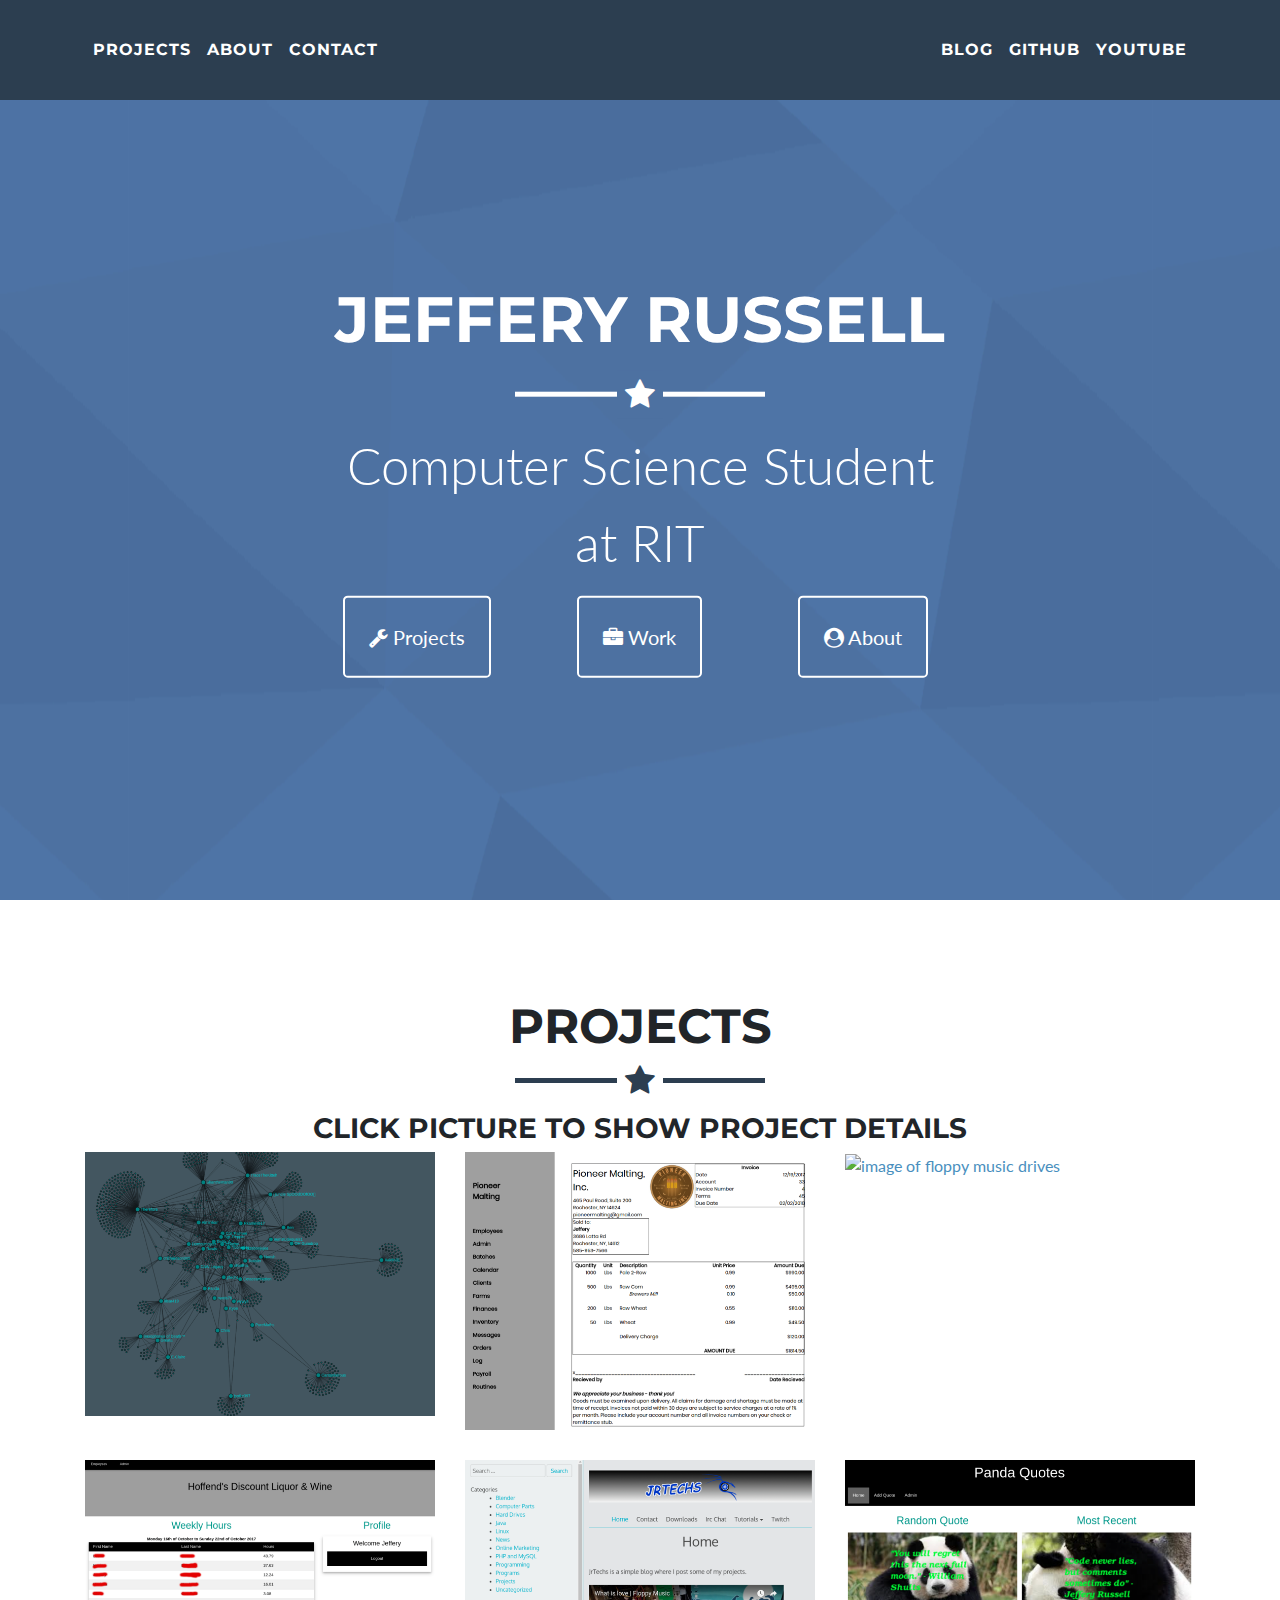
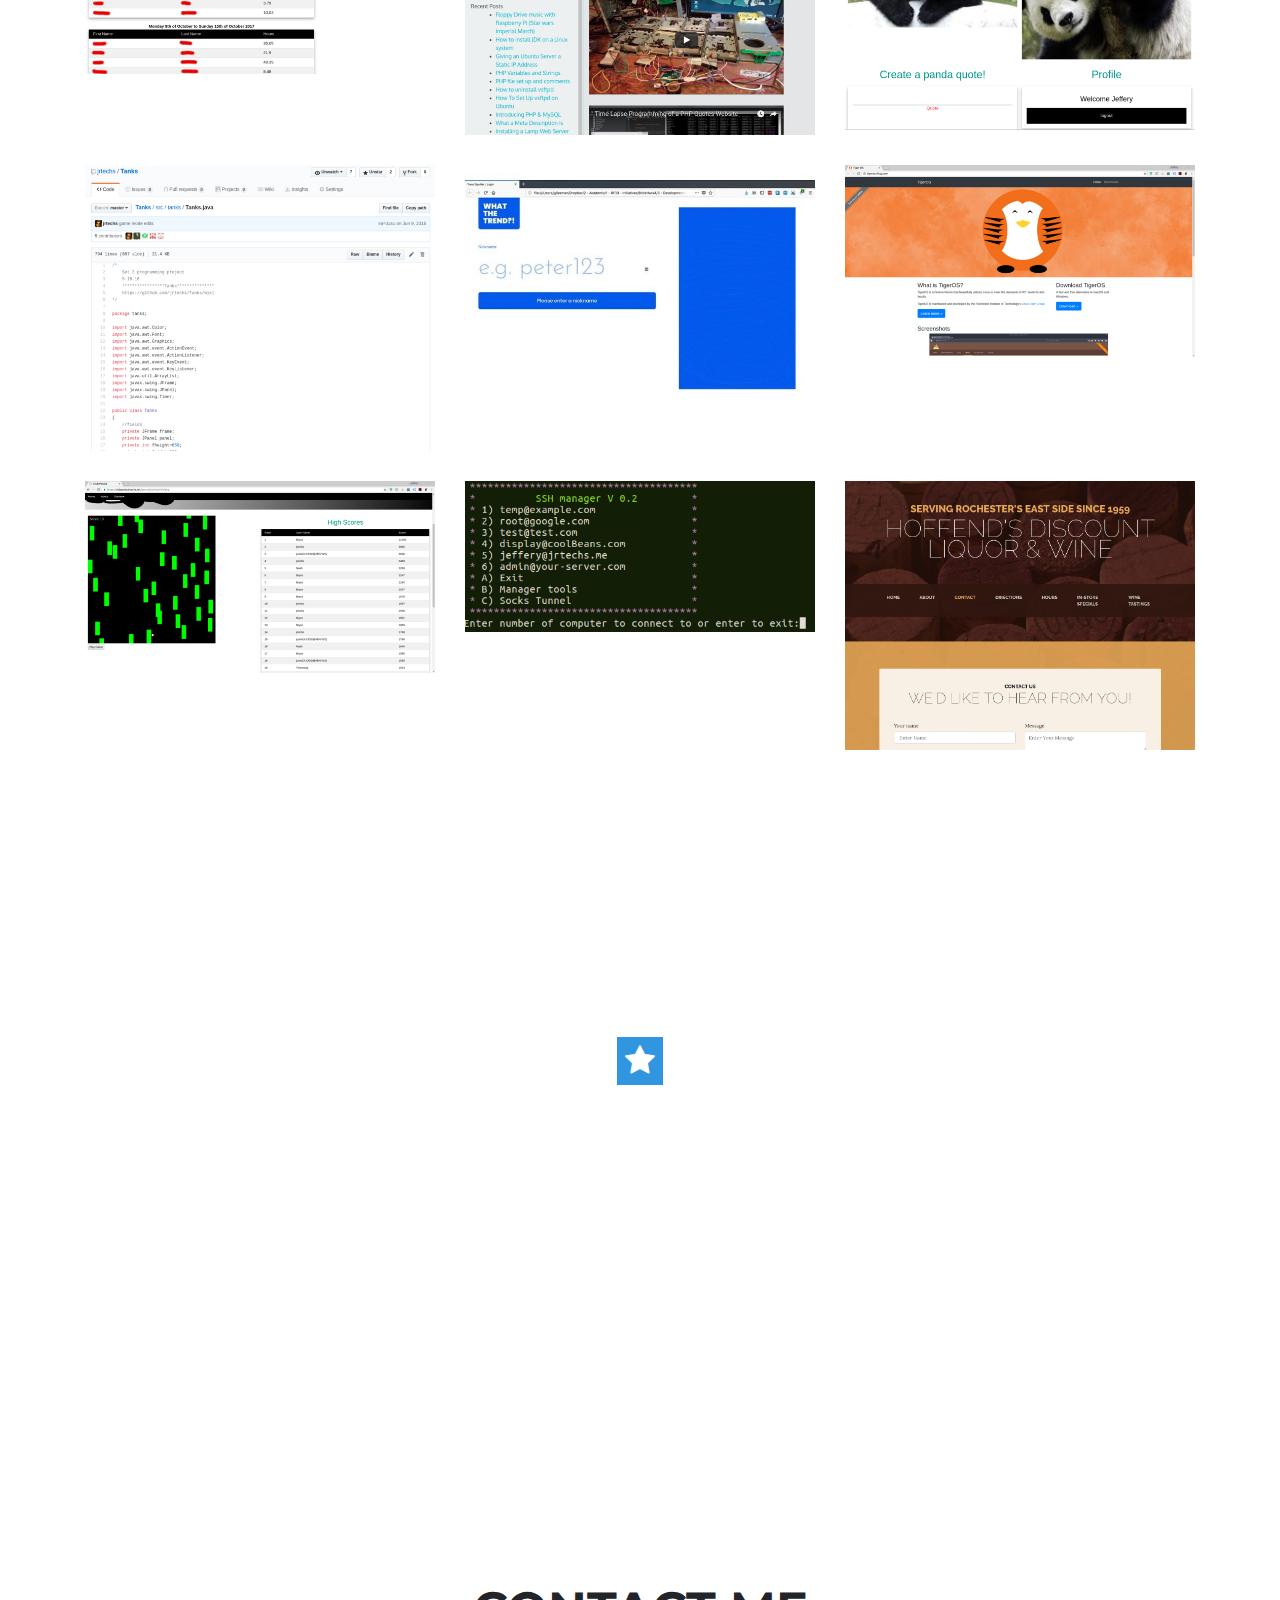
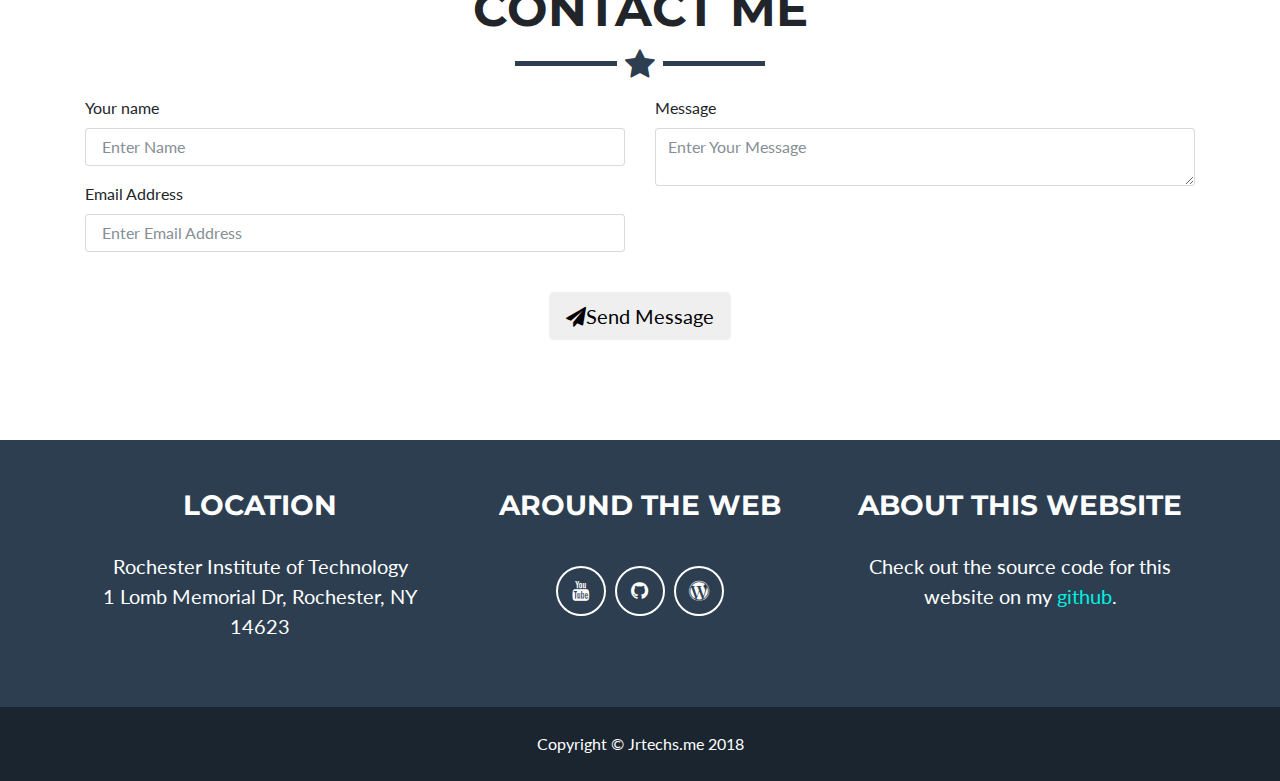
==== commit 20d178d9: "Worked on favicon buttons in the top splac screen section." ====
--- a/index.html
+++ b/index.html
@@ -74,18 +74,26 @@
         <hr class="star-light">
         <span class="skills">Computer Science Student at RIT</span>
         <br>
-        <div class="row">
-          <div class="md-6">
+        <div class="row h-50">
+          <div class="col md-4">
               <a href="#portfolio" class="btn btn-lg btn-outline js-scroll-trigger p-4 center-text">
                   <i class="fa fa-wrench"></i>
                   Projects
                 </a>
           </div>
-          <div class="md-6">
-              <a href="#portfolio" class="btn btn-lg btn-outline js-scroll-trigger p-4 center-text">
-                  <i class="fa fa-wrench"></i>
-                  Projects
-                </a>
+
+          <div class="col md-4">
+            <a href="#about" class="btn btn-lg btn-outline js-scroll-trigger p-4 center-text">
+              <i class="fa fa-briefcase"></i>
+              Work
+            </a>
+          </div>
+
+          <div class="col md-4">
+              <a href="#about" class="btn btn-lg btn-outline js-scroll-trigger p-4 center-text">
+                  <i class="fa fa-user-circle"></i>
+                  About
+              </a>
           </div>
         </div>
       </div>
--- a/css/freelancer.css
+++ b/css/freelancer.css
@@ -63,7 +63,7 @@
 
 hr.star-light2:after {
   color: white;
-  background-color: #4ACADF; 
+  background-color: #3096E0;
 }
 
 hr.star-primary {
@@ -84,7 +84,7 @@
 
 section.success {
   color: white;
-  background: url("../img/background_2.png") center center fixed;
+  background: url("../img/background_3.png") center center fixed;
 }
 
 @media (max-width: 767px) {
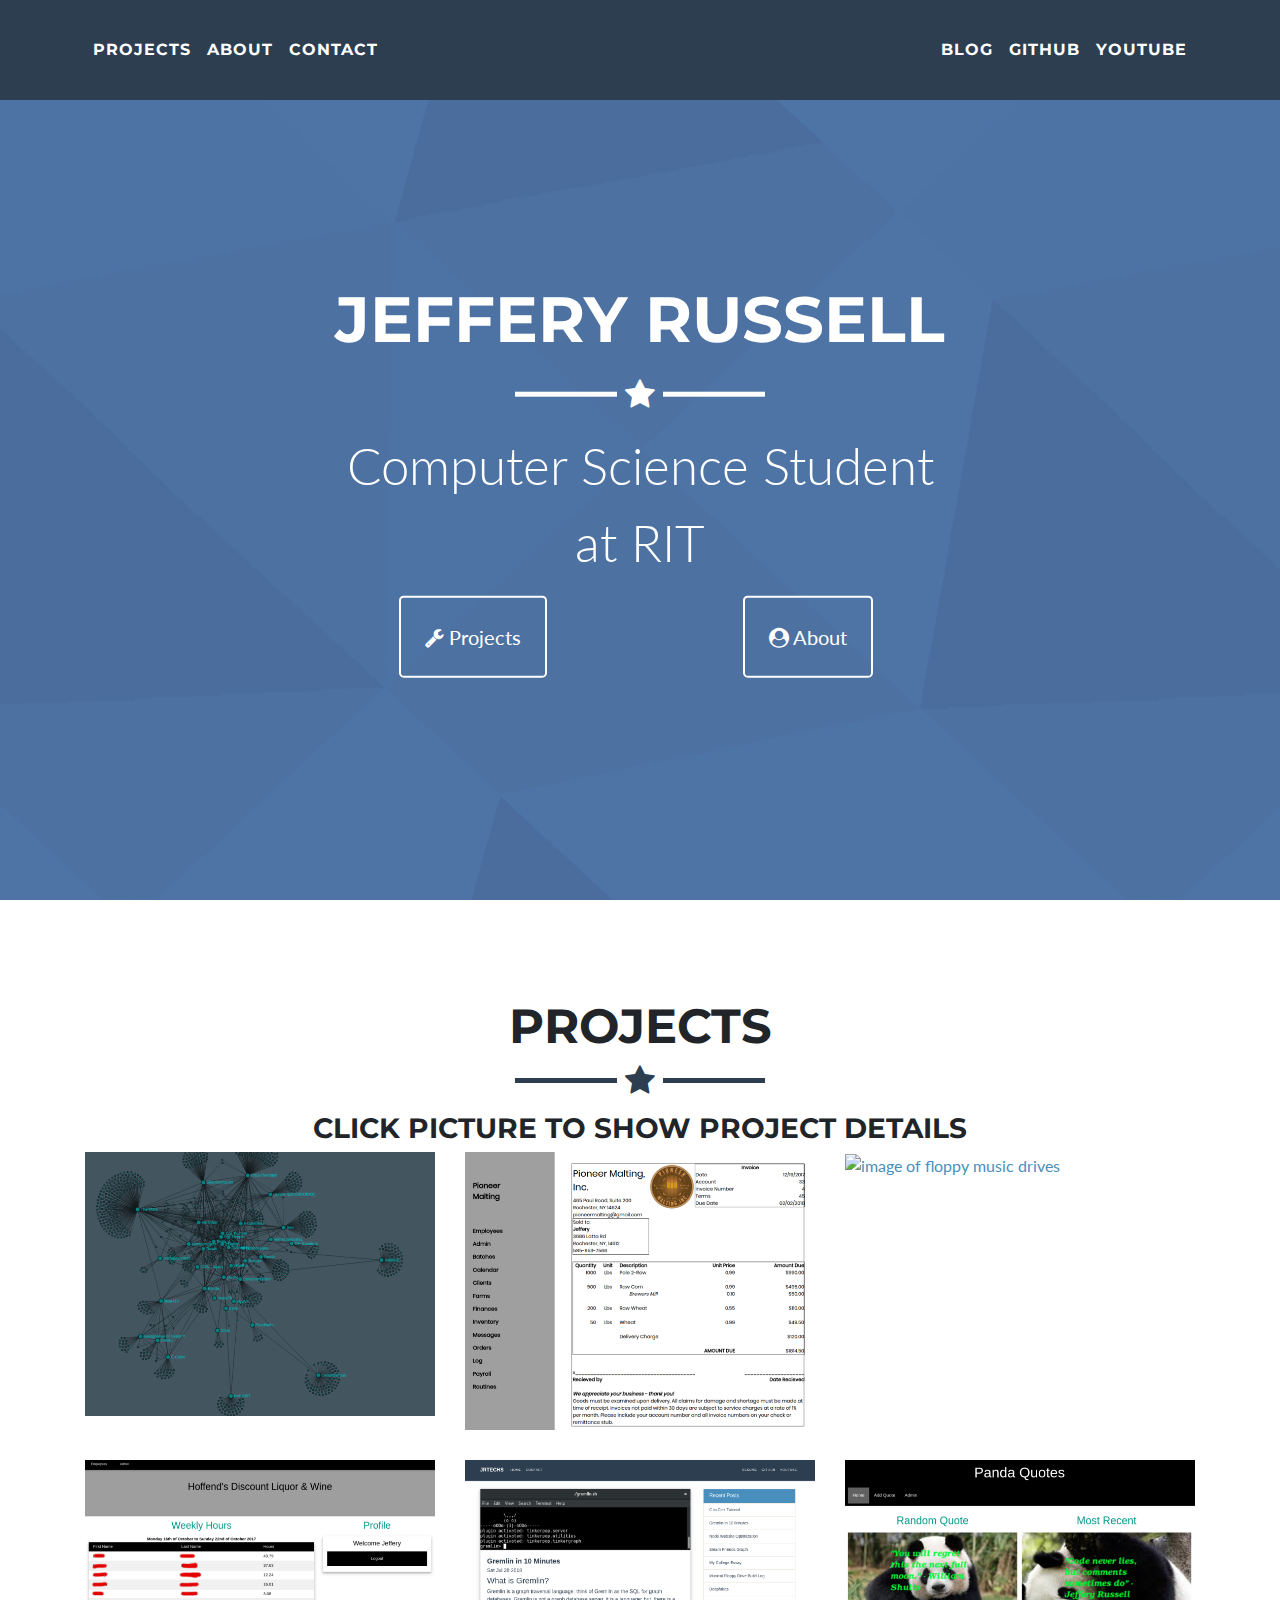
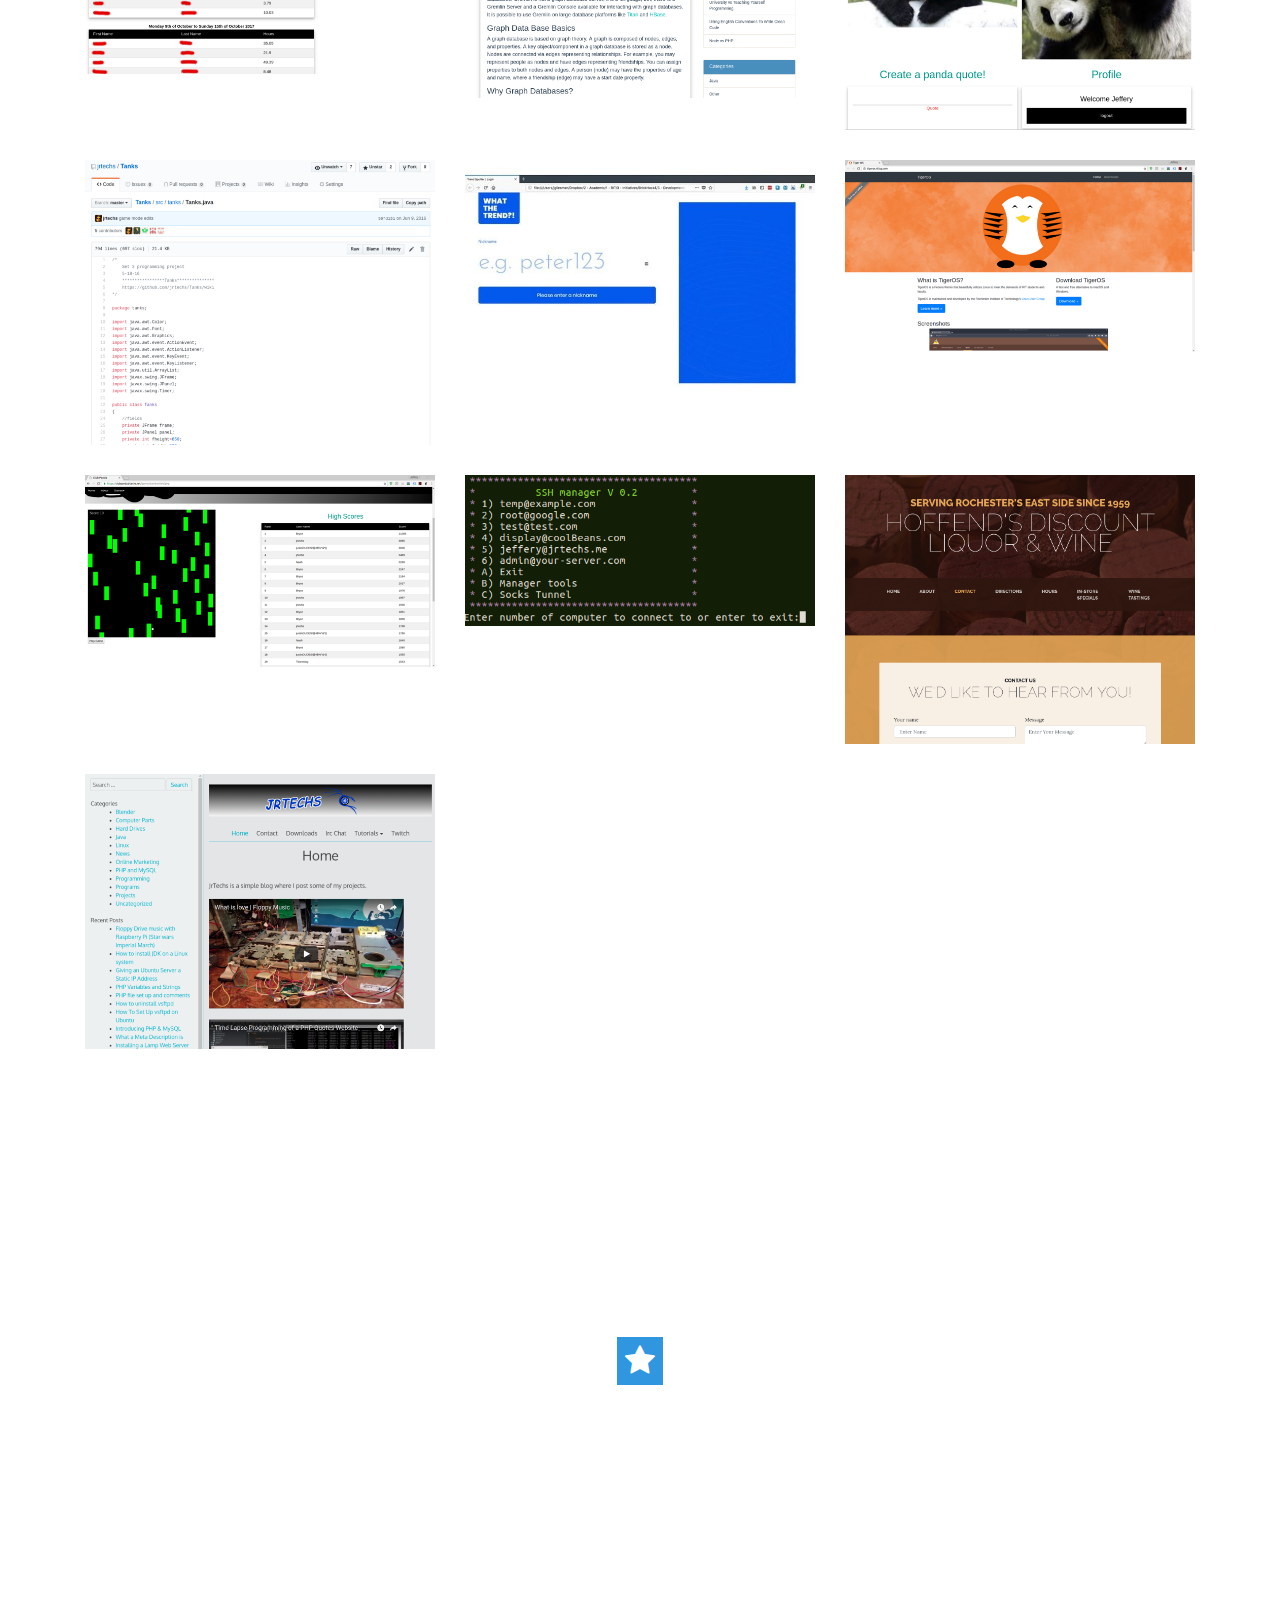
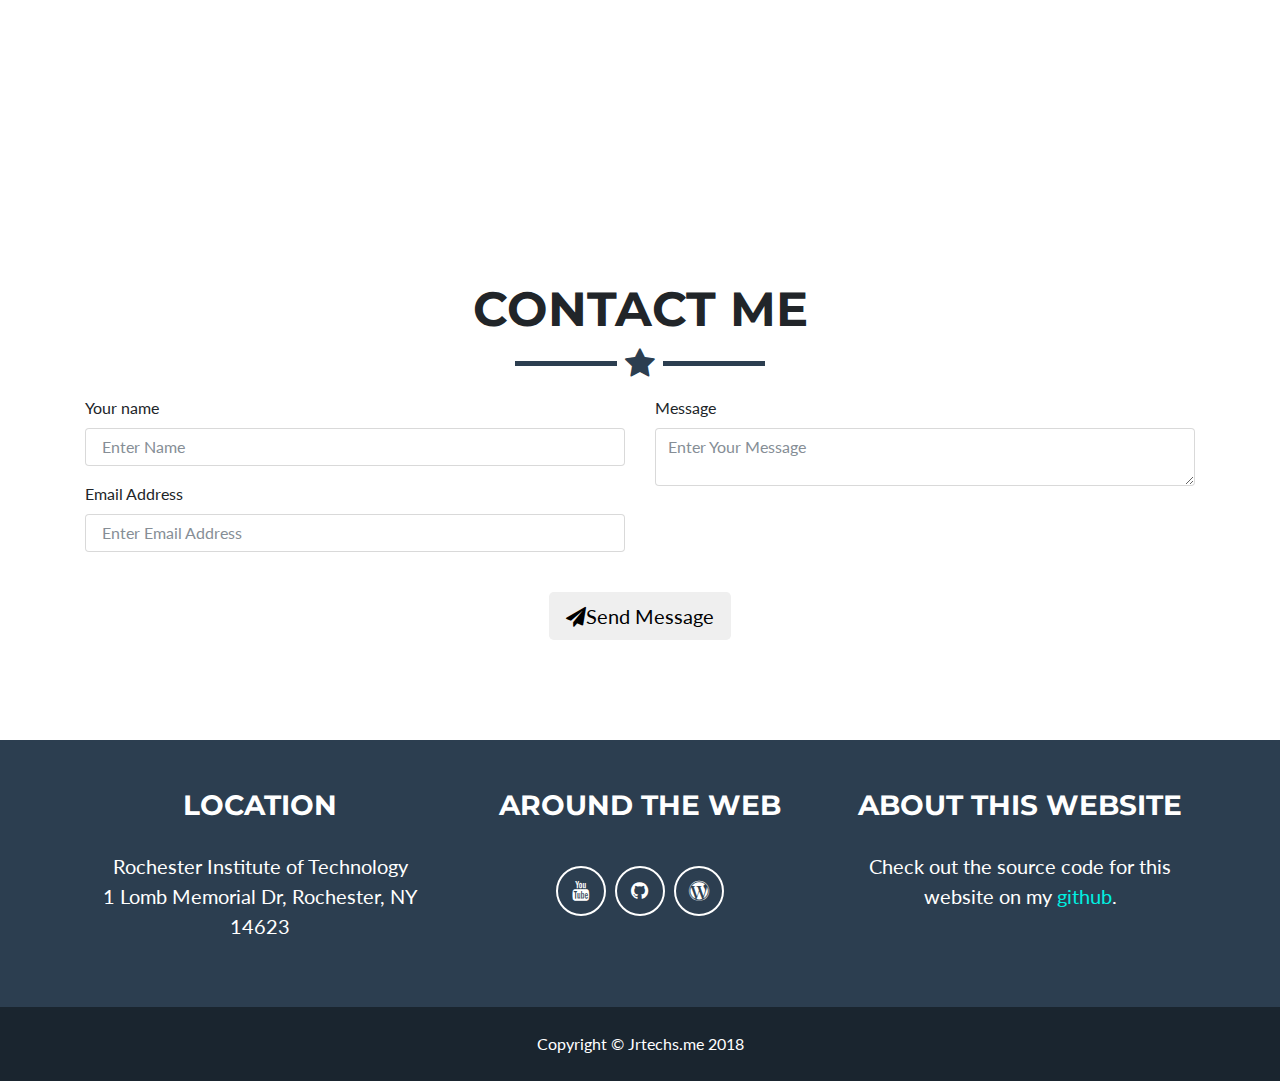
==== commit b1ffba7e: "Added my NodeJS blog to the projects section of the website." ====
--- a/index.html
+++ b/index.html
@@ -65,6 +65,7 @@
           </ul>
         </div>
       </div>
+
     </nav>
 
     <!-- Header -->
@@ -82,12 +83,12 @@
                 </a>
           </div>
 
-          <div class="col md-4">
-            <a href="#about" class="btn btn-lg btn-outline js-scroll-trigger p-4 center-text">
-              <i class="fa fa-briefcase"></i>
-              Work
-            </a>
-          </div>
+          <!--<div class="col md-4">-->
+            <!--<a href="#about" class="btn btn-lg btn-outline js-scroll-trigger p-4 center-text">-->
+              <!--<i class="fa fa-briefcase"></i>-->
+              <!--Work-->
+            <!--</a>-->
+          <!--</div>-->
 
           <div class="col md-4">
               <a href="#about" class="btn btn-lg btn-outline js-scroll-trigger p-4 center-text">
@@ -155,7 +156,106 @@
             </a>
           </div>
 
-          <!--Blog-->
+          <!--Word press Blog-->
+          <div class="col-sm-4 portfolio-item">
+            <a class="portfolio-link" href="#portfolioNodeBlog" data-toggle="modal">
+              <div class="caption">
+                <div class="caption-content">
+                  <i class="fa fa-search-plus fa-3x"></i>
+                </div>
+              </div>
+              <img class="img-fluid" src="img/portfolio/nodeBlog.png" alt="Jrtechs Node Blog">
+            </a>
+          </div>
+
+          <!--Bryce's Quotes website-->
+          <div class="col-sm-4 portfolio-item">
+            <a class="portfolio-link" href="#portfolioQuotes" data-toggle="modal">
+              <div class="caption">
+                <div class="caption-content">
+                  <i class="fa fa-search-plus fa-3x"></i>
+                </div>
+              </div>
+              <img class="img-fluid" src="img/portfolio/quotes.png" alt="panda quotes screenshot">
+            </a>
+          </div>
+
+          <!--Tanks Java Game-->
+          <div class="col-sm-4 portfolio-item">
+            <a class="portfolio-link" href="#portfolioTanks" data-toggle="modal">
+              <div class="caption">
+                <div class="caption-content">
+                  <i class="fa fa-search-plus fa-3x"></i>
+                </div>
+              </div>
+              <img class="img-fluid" src="img/portfolio/tanks.png" alt="Tanks game screenshot">
+            </a>
+          </div>
+
+          <!--Brick Hack 4 whats the trend-->
+          <div class="col-sm-4 portfolio-item">
+            <a class="portfolio-link" href="#brickHack4" data-toggle="modal">
+              <div class="caption">
+                <div class="caption-content">
+                  <i class="fa fa-search-plus fa-3x"></i>
+                </div>
+              </div>
+              <img class="img-fluid" src="img/portfolio/trend.jpg" alt="Brick hack project">
+            </a>
+          </div>
+
+          <!--Tiger-OS website-->
+          <div class="col-sm-4 portfolio-item">
+            <a class="portfolio-link" href="#tigerOSWebsite" data-toggle="modal">
+              <div class="caption">
+                <div class="caption-content">
+                  <i class="fa fa-search-plus fa-3x"></i>
+                </div>
+              </div>
+              <img class="img-fluid" src="img/portfolio/tiger-os.png" alt="TigerOS website">
+            </a>
+          </div>
+
+
+          <!--Panda Games-->
+          <div class="col-sm-4 portfolio-item">
+            <a class="portfolio-link" href="#pandaGames" data-toggle="modal">
+              <div class="caption">
+                <div class="caption-content">
+                  <i class="fa fa-search-plus fa-3x"></i>
+                </div>
+              </div>
+              <img class="img-fluid" src="img/portfolio/clubpanda.png" alt="Club panda screenshot">
+            </a>
+          </div>
+
+          <!--Bash Manager-->
+          <div class="col-sm-4 portfolio-item">
+            <a class="portfolio-link" href="#bashManager" data-toggle="modal">
+              <div class="caption">
+                <div class="caption-content">
+                  <i class="fa fa-search-plus fa-3x"></i>
+                </div>
+              </div>
+              <img class="img-fluid" src="img/portfolio/bash_manager.png" alt="Bash Manager Screenshot">
+            </a>
+          </div>
+
+
+          <!--Hoffends Public website-->
+          <div class="col-sm-4 portfolio-item">
+            <a class="portfolio-link" href="#portfolioHoffendsPublic" data-toggle="modal">
+              <div class="caption">
+                <div class="caption-content">
+                  <i class="fa fa-search-plus fa-3x"></i>
+                </div>
+              </div>
+              <img class="img-fluid" src="img/portfolio/hoffendsPublicWebsite.png" alt="Hoffends Public Website">
+            </a>
+          </div>
+
+
+          <!--Word press Blog-->
           <div class="col-sm-4 portfolio-item">
             <a class="portfolio-link" href="#portfolioJrtechs" data-toggle="modal">
               <div class="caption">
@@ -164,92 +264,6 @@
                 </div>
               </div>
               <img class="img-fluid" src="img/portfolio/jrtechs.net.png" alt="img of wordpress blog">
-            </a>
-          </div>
-
-          <!--Bryce's Quotes website-->
-          <div class="col-sm-4 portfolio-item">
-            <a class="portfolio-link" href="#portfolioQuotes" data-toggle="modal">
-              <div class="caption">
-                <div class="caption-content">
-                  <i class="fa fa-search-plus fa-3x"></i>
-                </div>
-              </div>
-              <img class="img-fluid" src="img/portfolio/quotes.png" alt="panda quotes screenshot">
-            </a>
-          </div>
-
-          <!--Tanks Java Game-->
-          <div class="col-sm-4 portfolio-item">
-            <a class="portfolio-link" href="#portfolioTanks" data-toggle="modal">
-              <div class="caption">
-                <div class="caption-content">
-                  <i class="fa fa-search-plus fa-3x"></i>
-                </div>
-              </div>
-              <img class="img-fluid" src="img/portfolio/tanks.png" alt="Tanks game screenshot">
-            </a>
-          </div>
-
-          <!--Brick Hack 4 whats the trend-->
-          <div class="col-sm-4 portfolio-item">
-            <a class="portfolio-link" href="#brickHack4" data-toggle="modal">
-              <div class="caption">
-                <div class="caption-content">
-                  <i class="fa fa-search-plus fa-3x"></i>
-                </div>
-              </div>
-              <img class="img-fluid" src="img/portfolio/trend.jpg" alt="Brick hack project">
-            </a>
-          </div>
-
-          <!--Tiger-OS website-->
-          <div class="col-sm-4 portfolio-item">
-            <a class="portfolio-link" href="#tigerOSWebsite" data-toggle="modal">
-              <div class="caption">
-                <div class="caption-content">
-                  <i class="fa fa-search-plus fa-3x"></i>
-                </div>
-              </div>
-              <img class="img-fluid" src="img/portfolio/tiger-os.png" alt="TigerOS website">
-            </a>
-          </div>
-
-
-          <!--Panda Games-->
-          <div class="col-sm-4 portfolio-item">
-            <a class="portfolio-link" href="#pandaGames" data-toggle="modal">
-              <div class="caption">
-                <div class="caption-content">
-                  <i class="fa fa-search-plus fa-3x"></i>
-                </div>
-              </div>
-              <img class="img-fluid" src="img/portfolio/clubpanda.png" alt="Club panda screenshot">
-            </a>
-          </div>
-
-          <!--Bash Manager-->
-          <div class="col-sm-4 portfolio-item">
-            <a class="portfolio-link" href="#bashManager" data-toggle="modal">
-              <div class="caption">
-                <div class="caption-content">
-                  <i class="fa fa-search-plus fa-3x"></i>
-                </div>
-              </div>
-              <img class="img-fluid" src="img/portfolio/bash_manager.png" alt="Bash Manager Screenshot">
-            </a>
-          </div>
-
-
-          <!--Hoffends Public website-->
-          <div class="col-sm-4 portfolio-item">
-            <a class="portfolio-link" href="#portfolioHoffendsPublic" data-toggle="modal">
-              <div class="caption">
-                <div class="caption-content">
-                  <i class="fa fa-search-plus fa-3x"></i>
-                </div>
-              </div>
-              <img class="img-fluid" src="img/portfolio/hoffendsPublicWebsite.png" alt="Hoffends Public Website">
             </a>
           </div>
 
@@ -944,6 +958,63 @@
   </div>
 
 
+
+  <!-- Custom Node Blog -->
+  <div class="portfolio-modal modal fade" id="portfolioNodeBlog" tabindex="-1" role="dialog" aria-hidden="true">
+    <div class="modal-dialog" role="document">
+      <div class="modal-content">
+        <div class="close-modal" data-dismiss="modal">
+          <div class="lr">
+            <div class="rl"></div>
+          </div>
+        </div>
+        <div class="container">
+          <div class="row">
+            <div class="col-lg-8 mx-auto">
+              <div class="modal-body">
+                <h2>Home Brew Blogging Platform</h2>
+                <hr class="star-primary">
+                <img class="img-fluid img-centered" src="img/portfolio/nodeBlog.png" alt="NodeJS blog">
+                <p>In an attempt to resurrect my WordPress blog which I started in middle
+                  school, I started from scratch. Instead of using someone else's
+                  blogging software, I created my own CMS platform using NodeJS. I used
+                  Bootstrap on the front end and used express and SQL on the backend.
+                  Check out the <a href="https://jrtechs.net">website</a> and the
+                  <a href="https://github.com/jrtechs/NodeJSBlog">GitHub</a> for
+                  this project.
+                </p>
+                <ul class="list-inline item-details">
+                  <li>Date:
+                    <strong>
+                      February 2018
+                    </strong>
+                  </li>
+                  <li>Skills:
+                    <strong>
+                      <a href="https://nodejs.org/en/">NodeJS</a>
+                    </strong>
+                    <strong>
+                      <a href="https://en.wikipedia.org/wiki/SQL">SQL</a>
+                    </strong>
+                    <strong>
+                      <a href="https://getbootstrap.com/">Bootstrap</a>
+                    </strong>
+                    <strong>
+                      <a href="https://en.wikipedia.org/wiki/JavaScript">Java Script</a>
+                    </strong>
+                  </li>
+                </ul>
+                <button class="btn btn-success" type="button" data-dismiss="modal">
+                  <i class="fa fa-times"></i>
+                  Close</button>
+              </div>
+            </div>
+          </div>
+        </div>
+      </div>
+    </div>
+  </div>
+
     <!-- Bash Manager -->
     <div class="portfolio-modal modal fade" id="bashManager" tabindex="-1" role="dialog" aria-hidden="true">
       <div class="modal-dialog" role="document">
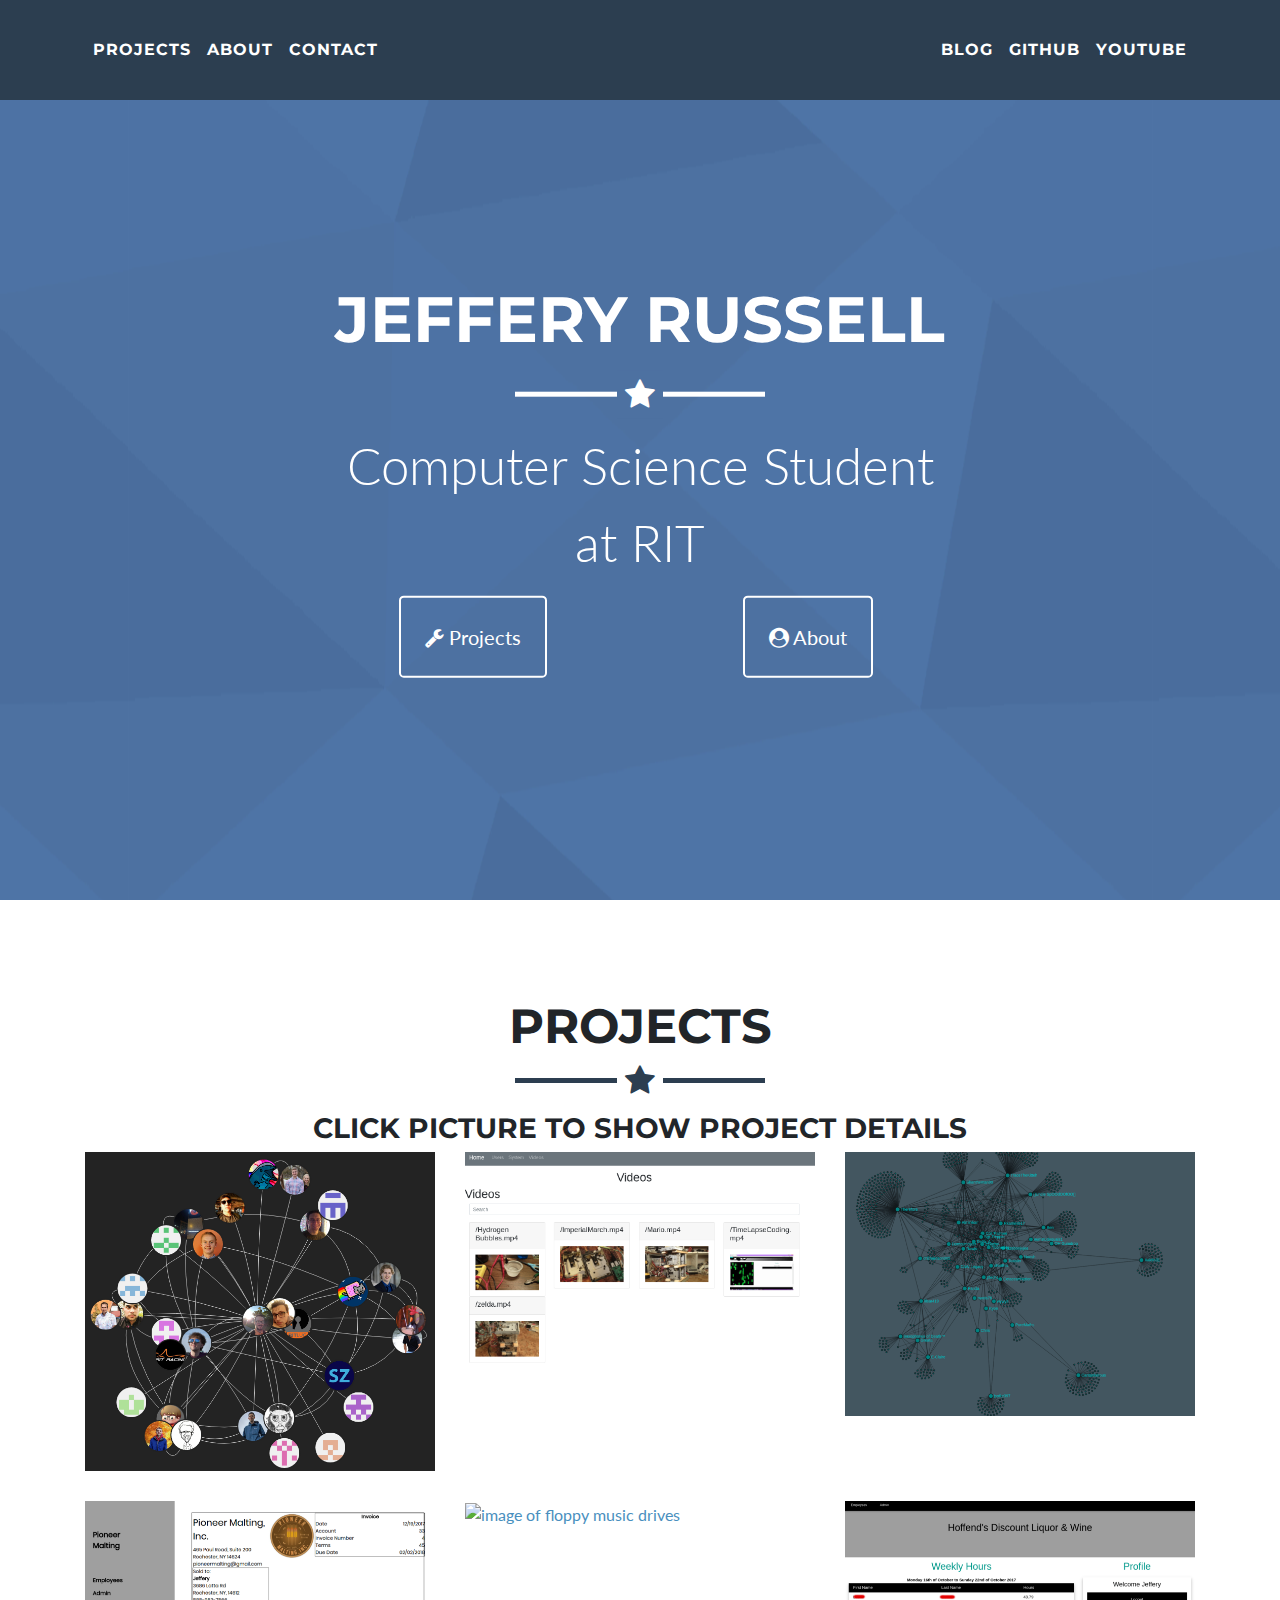
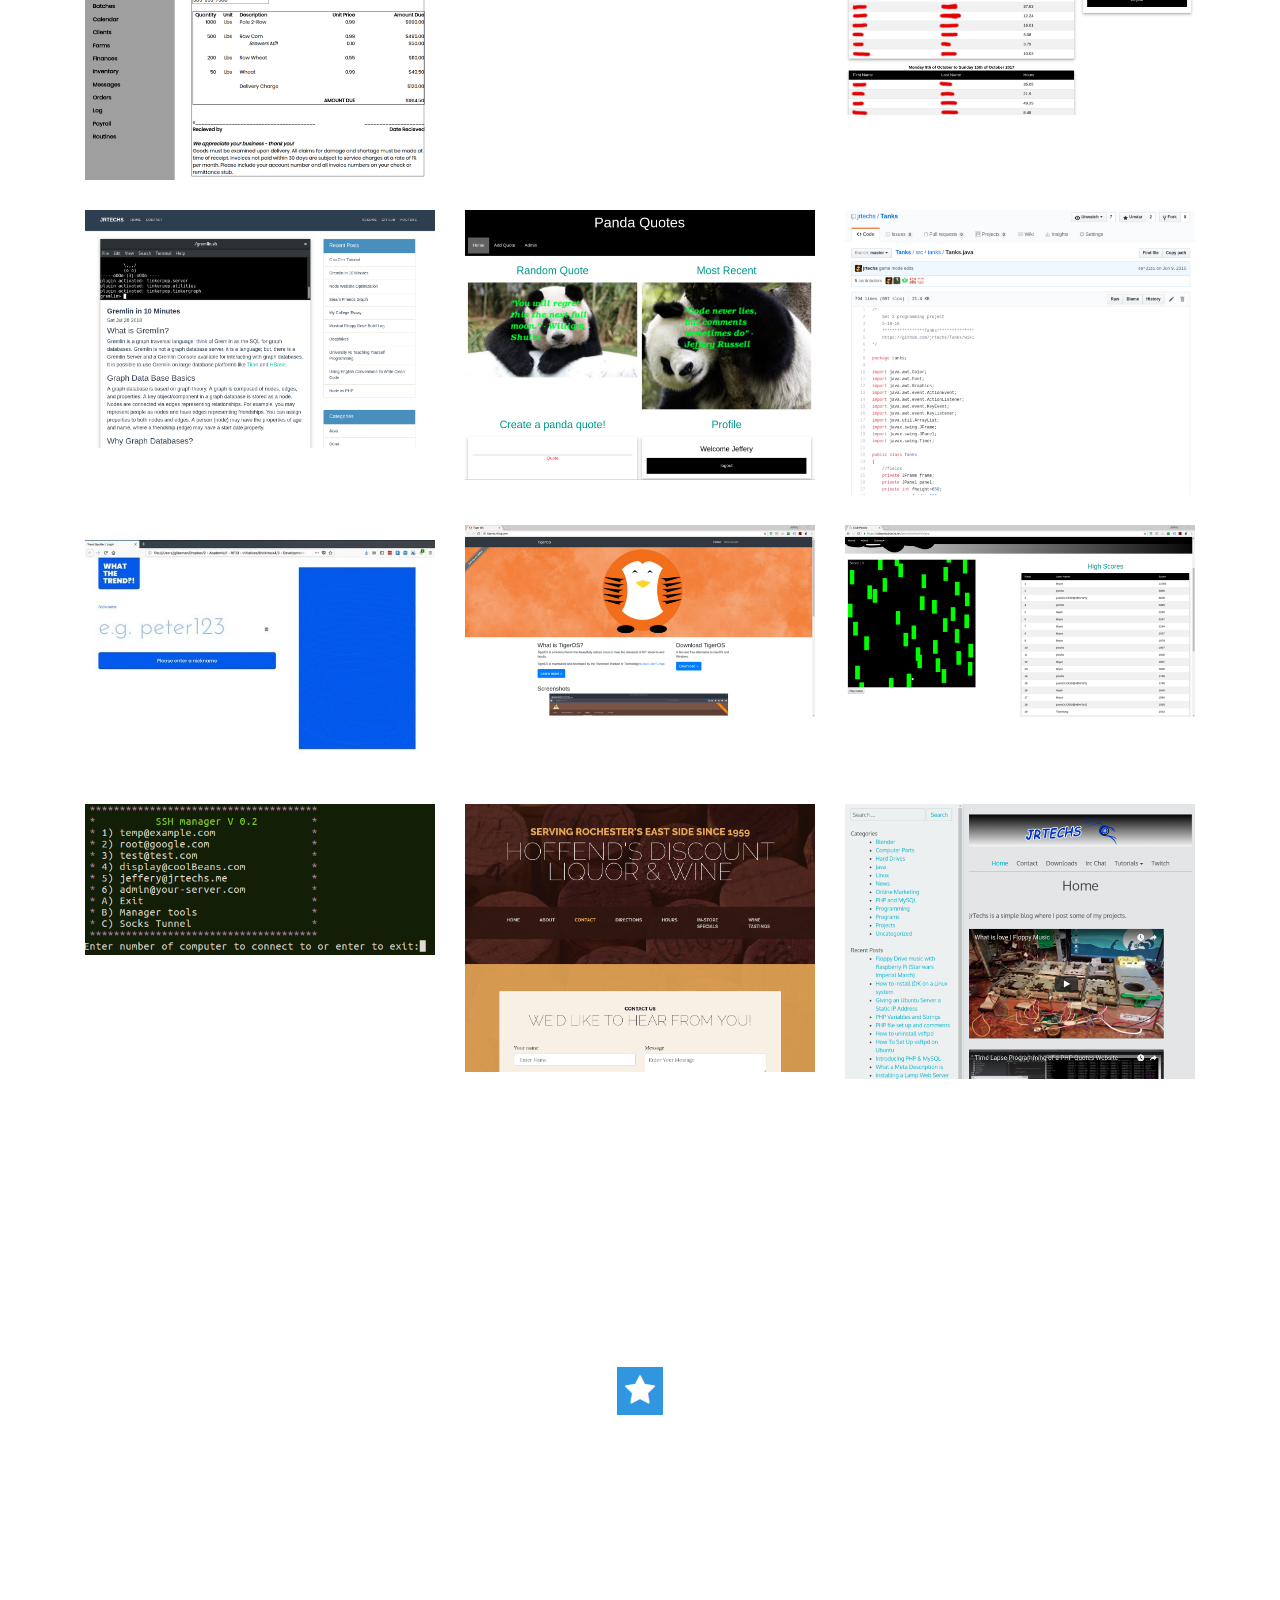
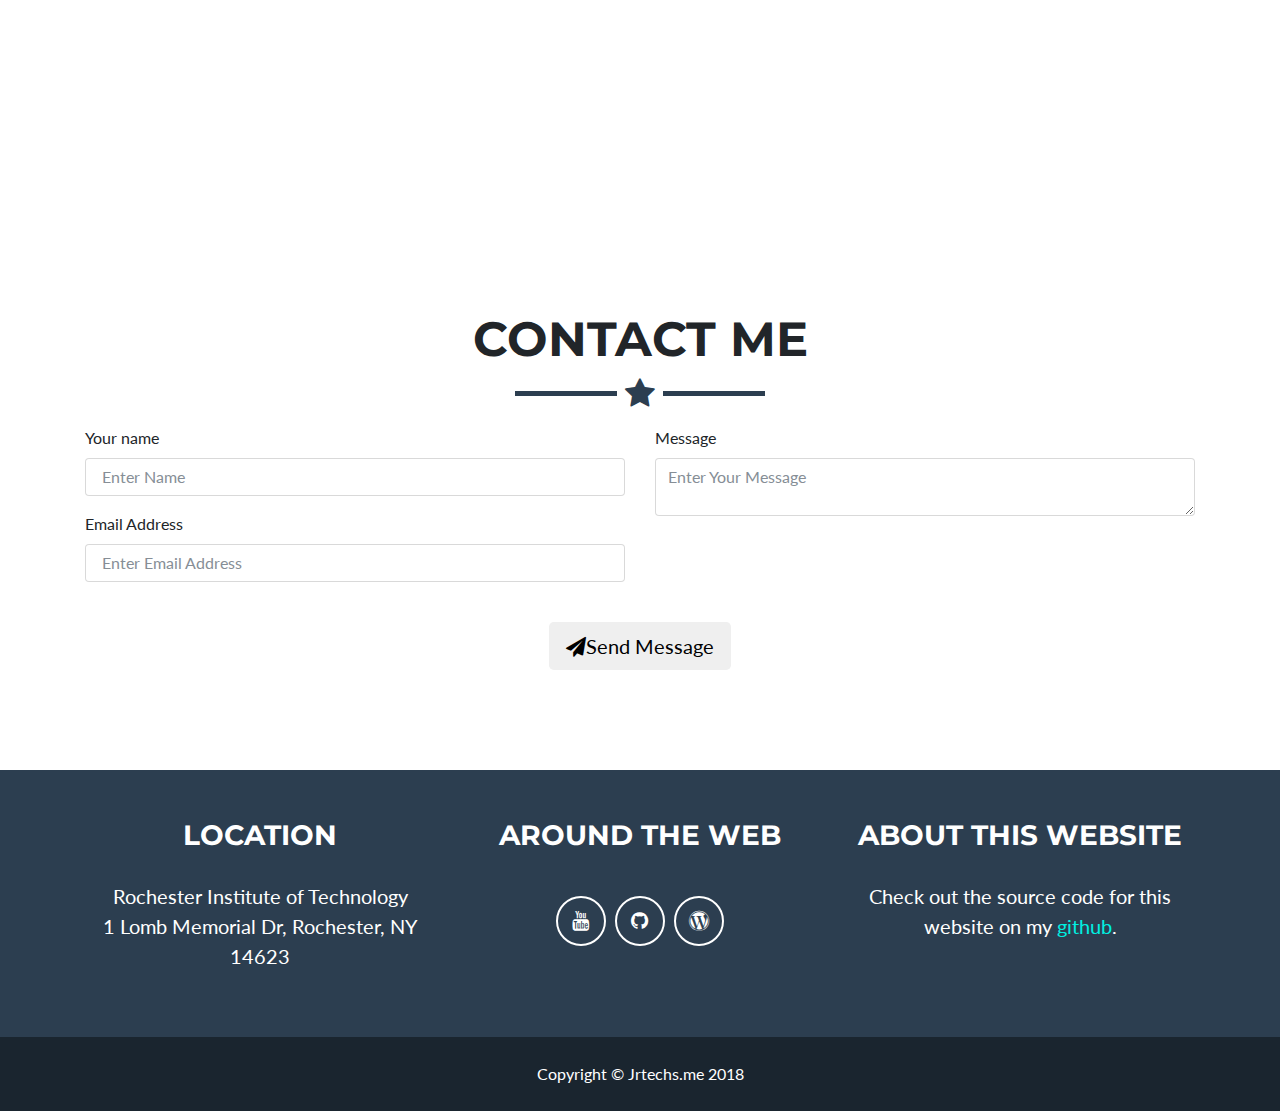
==== commit 29344314: "Added the github and plex projects to the website." ====
--- a/index.html
+++ b/index.html
@@ -18,6 +18,16 @@
     <link href="https://fonts.googleapis.com/css?family=Lato:400,700,400italic,700italic"
           rel="stylesheet" type="text/css">
     <link href="css/freelancer.css" rel="stylesheet">
+
+
+    <link rel="apple-touch-icon" sizes="180x180" href="./img/favicon/apple-touch-icon.png">
+    <link rel="icon" type="image/png" sizes="32x32" href="./img/favicon/favicon-32x32.png">
+    <link rel="icon" type="image/png" sizes="16x16" href="./img/favicon/favicon-16x16.png">
+    <link rel="manifest" href="./img/favicon/site.webmanifest">
+    <link rel="mask-icon" href="./img/favicon/safari-pinned-tab.svg" color="#5bbad5">
+    <meta name="msapplication-TileColor" content="#da532c">
+    <meta name="theme-color" content="#498FBE">
+
 
     <!-- Plugin CSS -->
     <link href="css/magnific-popup/magnific-popup.css" rel="stylesheet" type="text/css">
@@ -108,6 +118,30 @@
         <h3 class="text-center">Click Picture to Show Project Details</h3>
         <div class="row">
 
+          <!--Github Friends Graph-->
+          <div class="col-sm-4 portfolio-item">
+            <a class="portfolio-link" href="#portfolioGithub" data-toggle="modal">
+              <div class="caption">
+                <div class="caption-content">
+                  <i class="fa fa-search-plus fa-3x"></i>
+                </div>
+              </div>
+              <img class="img-fluid" src="img/portfolio/jrtechsGithubGraph.png" alt="Steam graph">
+            </a>
+          </div>
+
+          <!--Home Brew Plex Server-->
+          <div class="col-sm-4 portfolio-item">
+            <a class="portfolio-link" href="#portfolioPlex" data-toggle="modal">
+              <div class="caption">
+                <div class="caption-content">
+                  <i class="fa fa-search-plus fa-3x"></i>
+                </div>
+              </div>
+              <img class="img-fluid" src="img/portfolio/videosPage.png" alt="Steam graph">
+            </a>
+          </div>
+
           <!--Steam Friends Graph-->
           <div class="col-sm-4 portfolio-item">
             <a class="portfolio-link" href="#portfolioSteamGraph" data-toggle="modal">
@@ -399,6 +433,114 @@
     </div>
 
     <!-- Portfolio Modals -->
+
+   <!-- Github graph-->
+    <div class="portfolio-modal modal fade" id="portfolioGithub" tabindex="-1" role="dialog" aria-hidden="true">
+      <div class="modal-dialog" role="document">
+        <div class="modal-content">
+          <div class="close-modal" data-dismiss="modal">
+            <div class="lr">
+              <div class="rl"></div>
+            </div>
+          </div>
+          <div class="container">
+            <div class="row">
+              <div class="col-lg-8 mx-auto">
+                <div class="modal-body">
+                  <h2>GitHub Graphs</h2>
+                  <hr class="star-primary">
+                  <img class="img-fluid img-centered" src="img/portfolio/jrtechsGithubGraph.png" alt="GitHub Friend Visualization">
+                  <p>
+                    This is an interactive website which allows you to make various graphs of information from the GitHub network.
+                    Currently the site generates three types of graphs-- the most popular and entertaining of which is the friends graph.
+                    The friends graph helps you visualize clusters of friends/collaborators on GitHub.
+                    This can be used to spot clusters within organizations and schools.
+                    Check out the website live <a href="https://github-graphs.com/">here</a>.
+                  </p>
+                  <img class="img-fluid img-centered" src="img/portfolio/RepositorieView.png" alt="Repositories GitHub View">
+                  <ul class="list-inline item-details">
+                    <li>Date:
+                      <strong>
+                        February 2019
+                      </strong>
+                    </li>
+                    <li>Skills:
+                      <strong>
+                        <a href="#">JavaScript</a>
+                      </strong>
+                      <strong>
+                        <a href="#">NodeJS</a>
+                      </strong>
+                      <strong>
+                        <a href="#">JQuery</a>
+                      </strong>
+                      <strong>
+                        <a href="#">GIT</a>
+                      </strong>
+                    </li>
+                  </ul>
+                  <button class="btn btn-success" type="button" data-dismiss="modal">
+                    <i class="fa fa-times"></i>
+                    Close</button>
+                </div>
+              </div>
+            </div>
+          </div>
+        </div>
+      </div>
+    </div>
+
+    <!-- Steam graph-->
+    <div class="portfolio-modal modal fade" id="portfolioPlex" tabindex="-1" role="dialog" aria-hidden="true">
+      <div class="modal-dialog" role="document">
+        <div class="modal-content">
+          <div class="close-modal" data-dismiss="modal">
+            <div class="lr">
+              <div class="rl"></div>
+            </div>
+          </div>
+          <div class="container">
+            <div class="row">
+              <div class="col-lg-8 mx-auto">
+                <div class="modal-body">
+                  <h2>Home Brew Plex Server</h2>
+                  <hr class="star-primary">
+                  <img class="img-fluid img-centered" src="img/portfolio/videosPage.png" alt="Video Server">
+                  <p>
+                    This is a lightweight node application which acts as a simple video sharing website.
+                    This website has a robust API and user system so that people can securely stream both public
+                    and private videos from a remote server. Check out the website live <a href="https://video.jrtechs.net/">here</a>.
+                  </p>
+                  <img class="img-fluid img-centered" src="img/portfolio/systemControlsView.png" alt="Video Server">
+                  <ul class="list-inline item-details">
+                    <li>Date:
+                      <strong>
+                        February 2019
+                      </strong>
+                    </li>
+                    <li>Skills:
+                      <strong>
+                        <a href="#">JavaScript</a>
+                      </strong>
+                      <strong>
+                        <a href="#">NodeJS</a>
+                      </strong>
+                      <strong>
+                        <a href="#">JQuery</a>
+                      </strong>
+                    </li>
+                  </ul>
+                  <button class="btn btn-success" type="button" data-dismiss="modal">
+                    <i class="fa fa-times"></i>
+                    Close</button>
+                </div>
+              </div>
+            </div>
+          </div>
+        </div>
+      </div>
+    </div>
+
 
     <!-- Steam graph-->
     <div class="portfolio-modal modal fade" id="portfolioSteamGraph" tabindex="-1" role="dialog" aria-hidden="true">
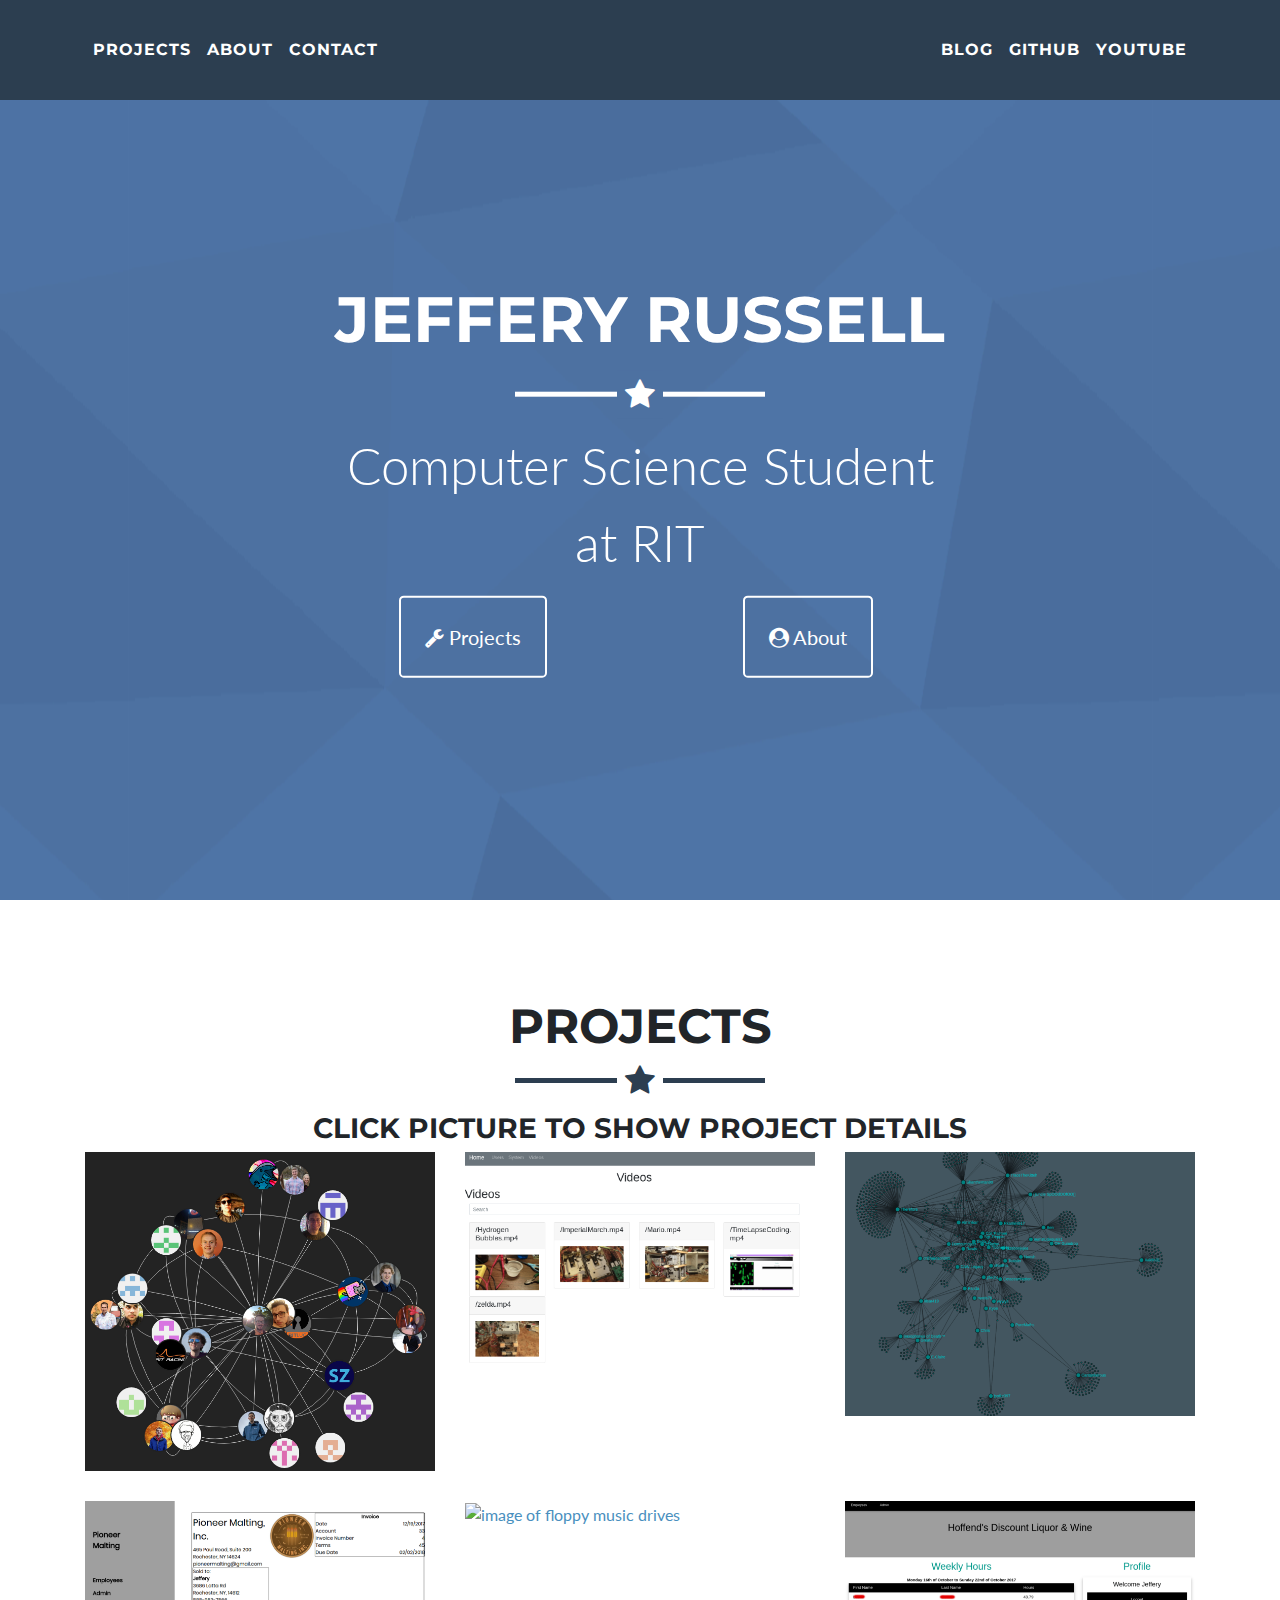
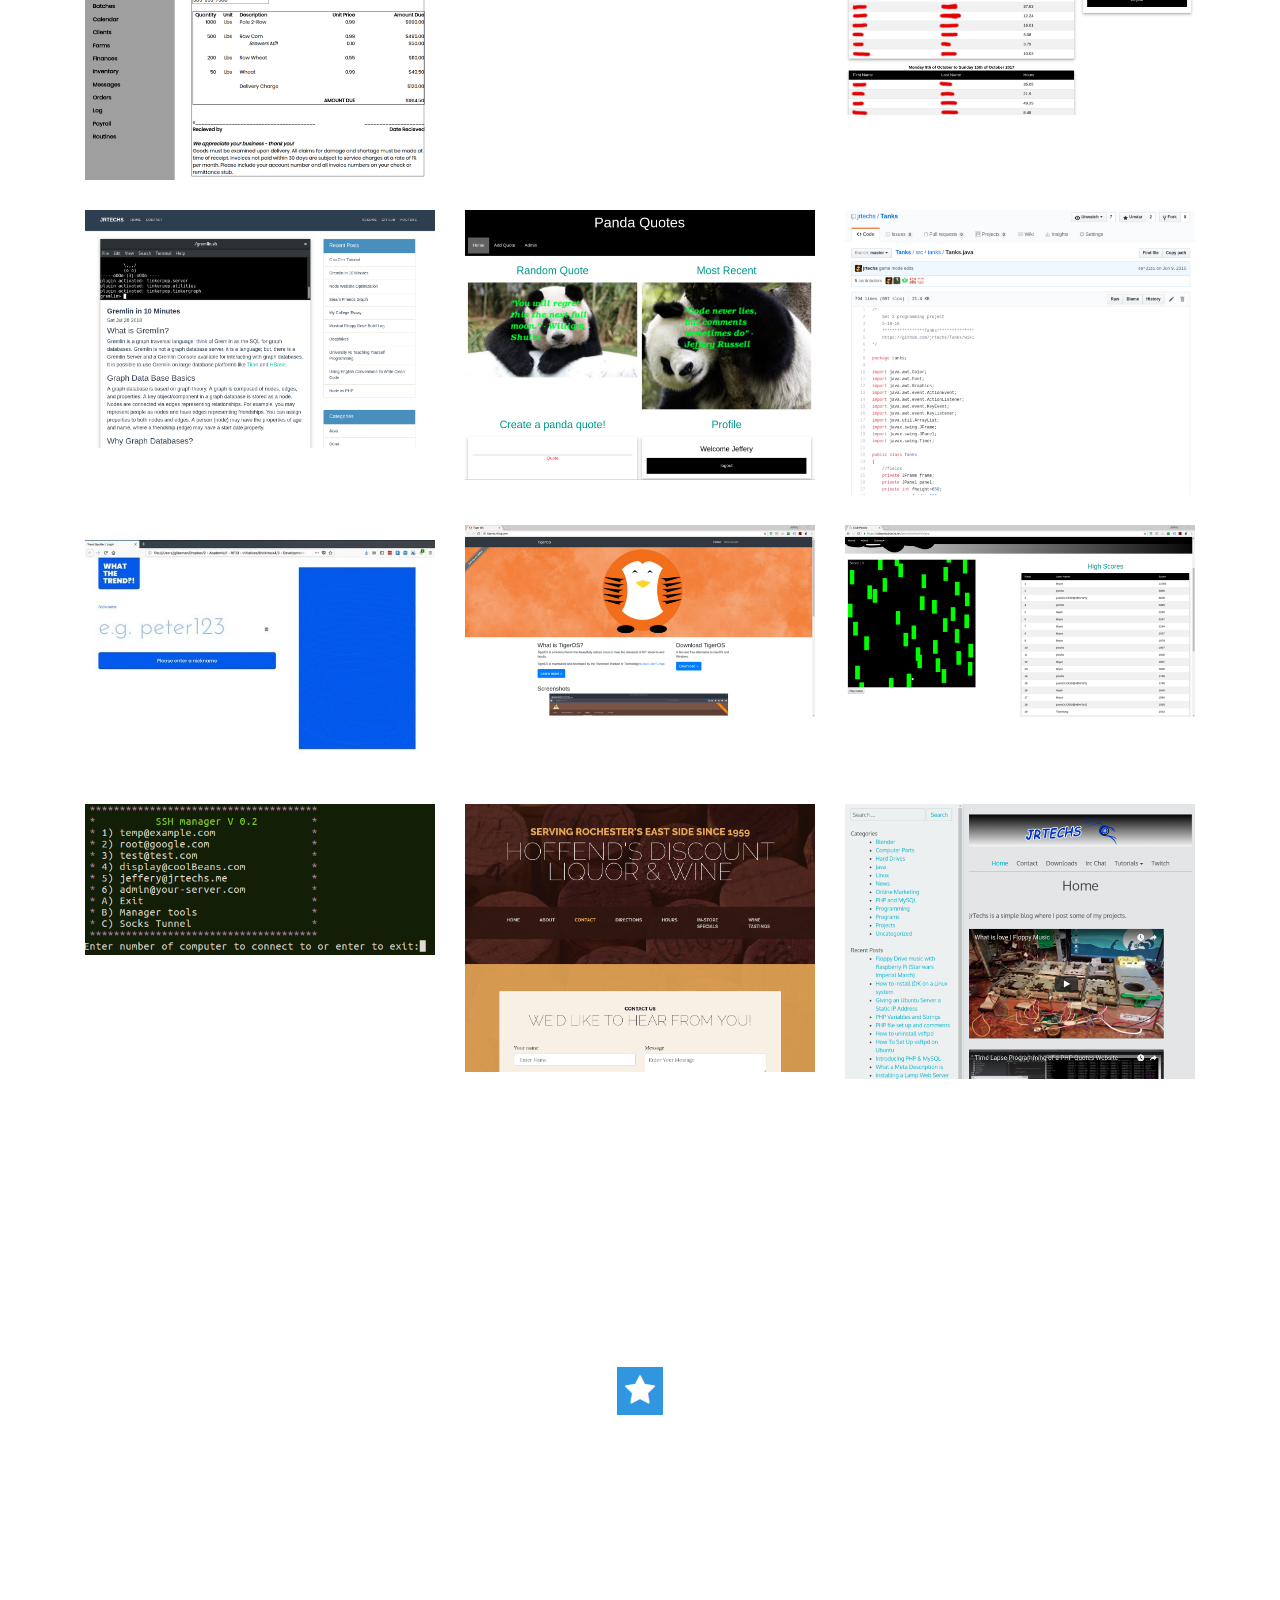
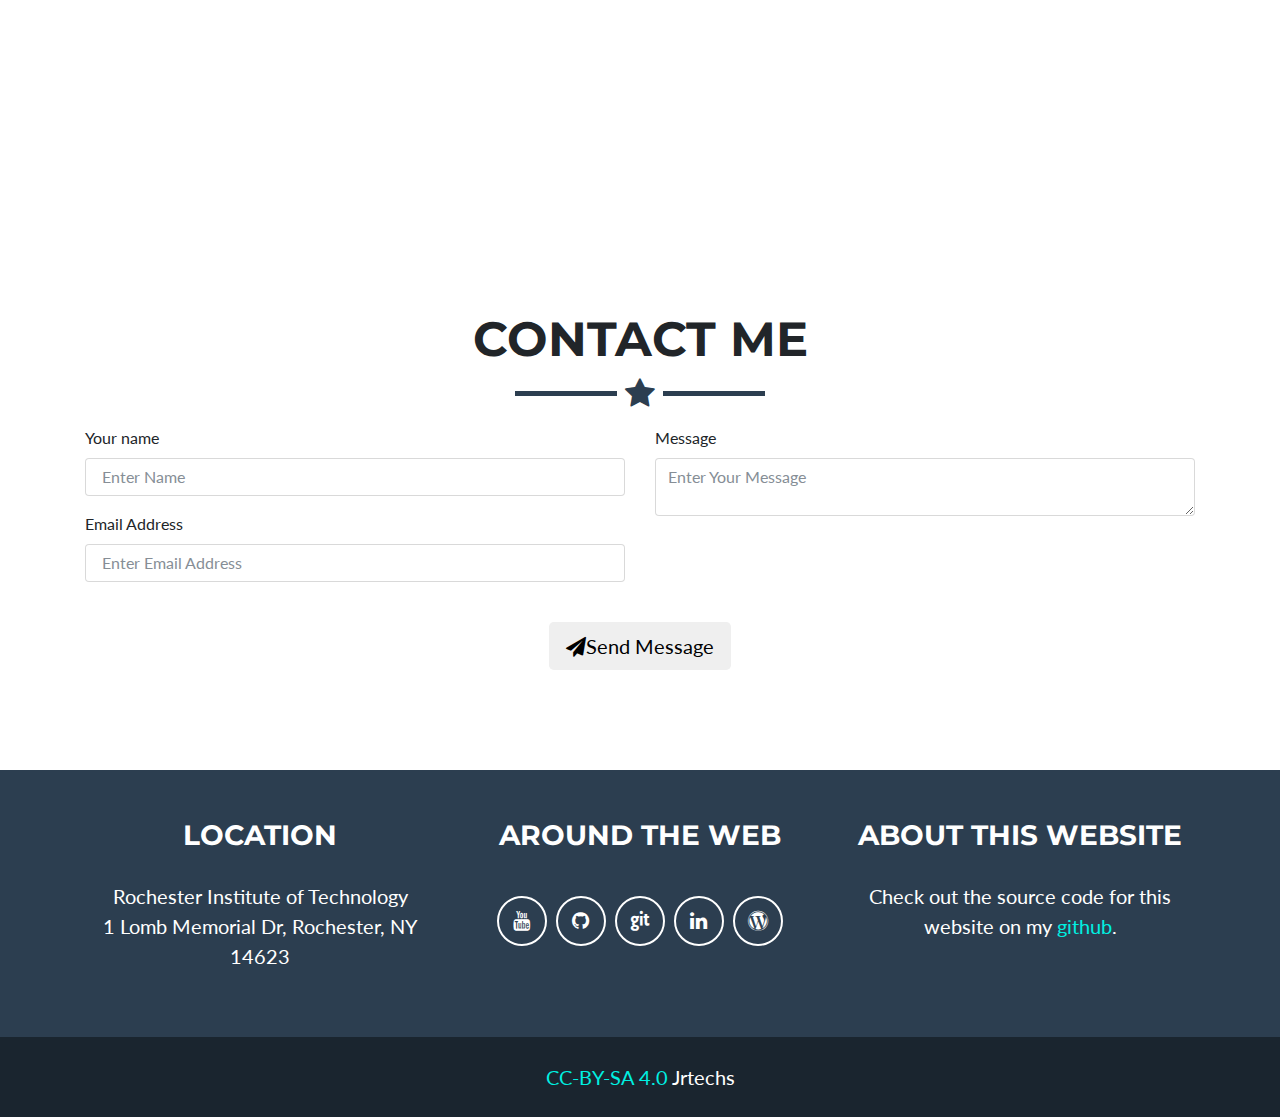
==== commit 273a12db: "updated footer" ====
--- a/index.html
+++ b/index.html
@@ -399,6 +399,16 @@
                   </a>
                 </li>
                 <li class="list-inline-item">
+                  <a class="btn-social btn-outline" href="https://git.jrtechs.net/jrtechs">
+                    <i class="fa fa-fw fa-git"></i>
+                  </a>
+                </li>
+                <li class="list-inline-item">
+                  <a class="btn-social btn-outline" href="https://git.jrtechs.net/jrtechs">
+                    <i class="fa fa-fw fa-linkedin"></i>
+                  </a>
+                </li>
+                <li class="list-inline-item">
                   <a class="btn-social btn-outline" href="http://jrtechs.net">
                     <i class="fa fa-fw fa-wordpress"></i>
                   </a>
@@ -416,11 +426,10 @@
       <div class="footer-below">
         <div class="container">
           <div class="row">
-            <div class="col-lg-12">
-              Copyright &copy; Jrtechs.me 2018
-            </div>
-          </div>
-        </div>
+              <div class="col-lg-12">
+                  <p class="m-0 text-center text-white"><a href="https://creativecommons.org/licenses/by-sa/4.0/" target="_blank">CC-BY-SA 4.0</a> Jrtechs</p>
+              </div>
+          </div>
       </div>
     </footer>
 
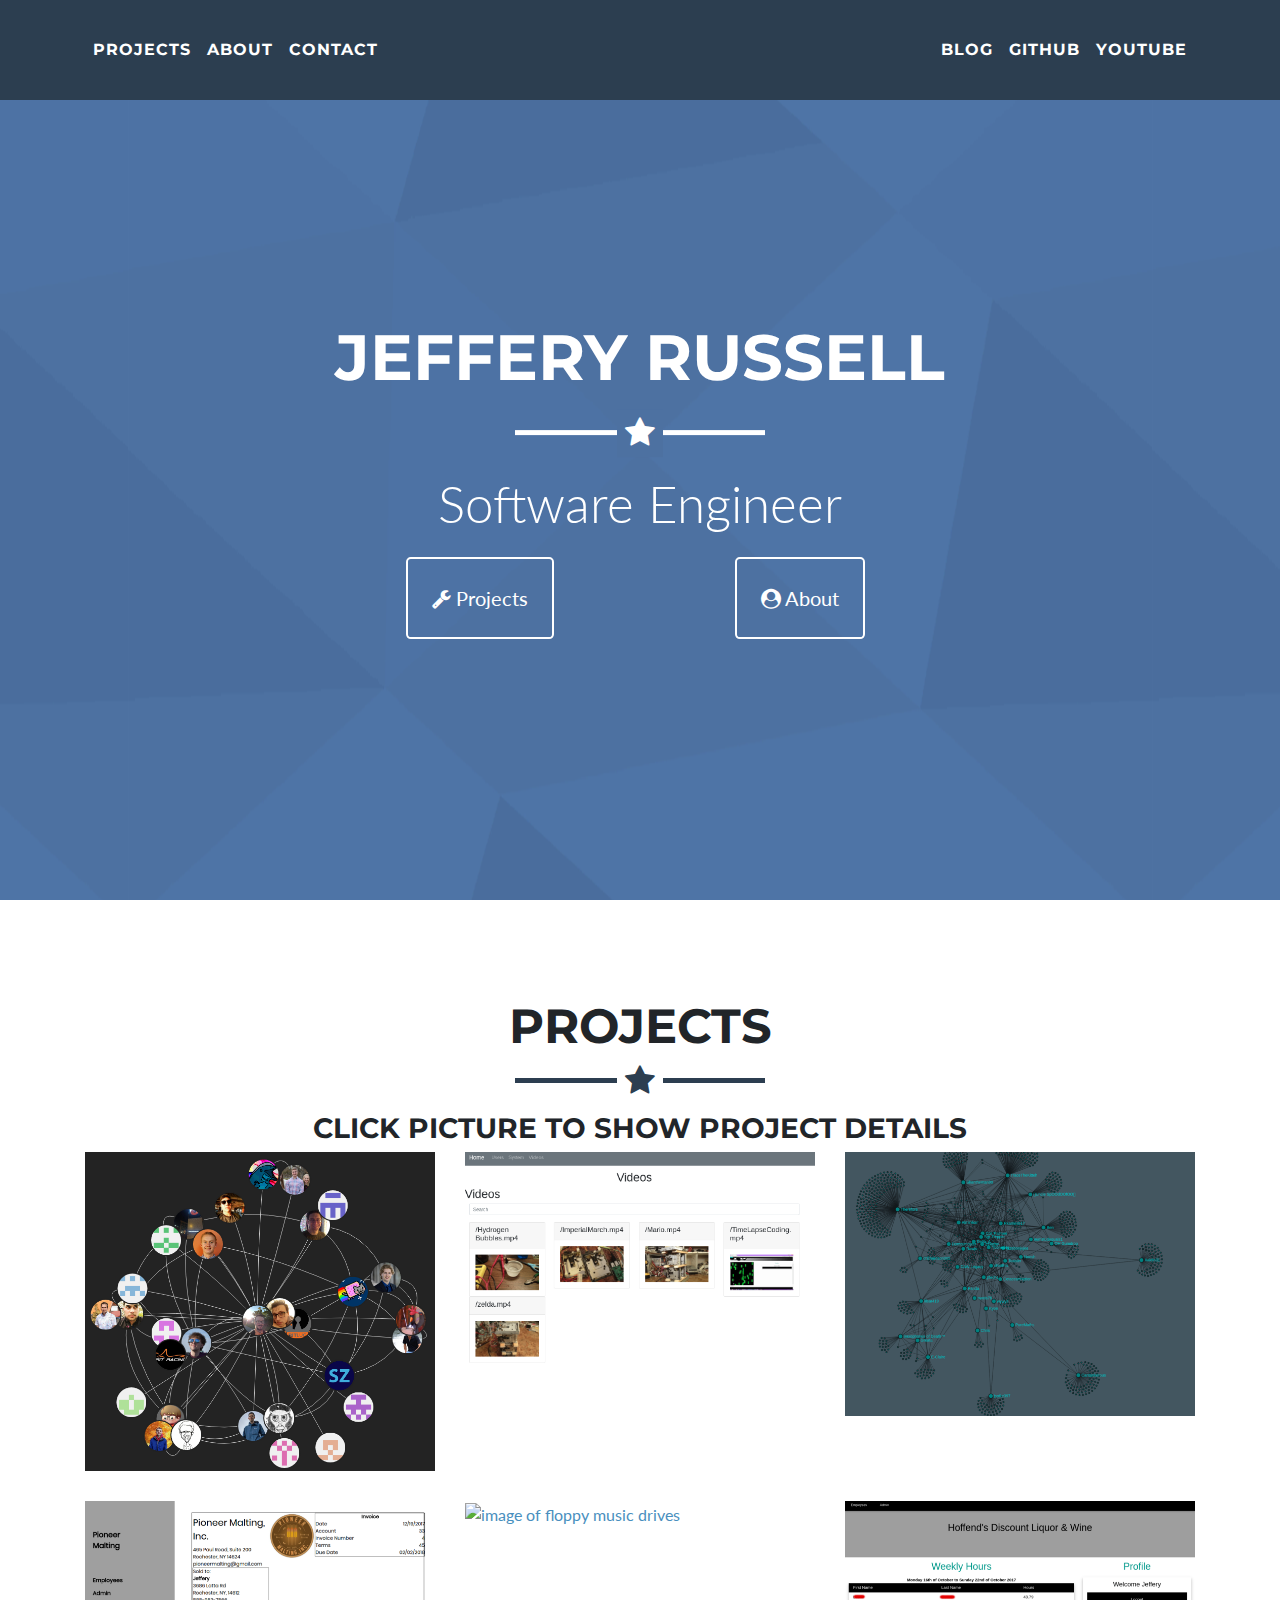
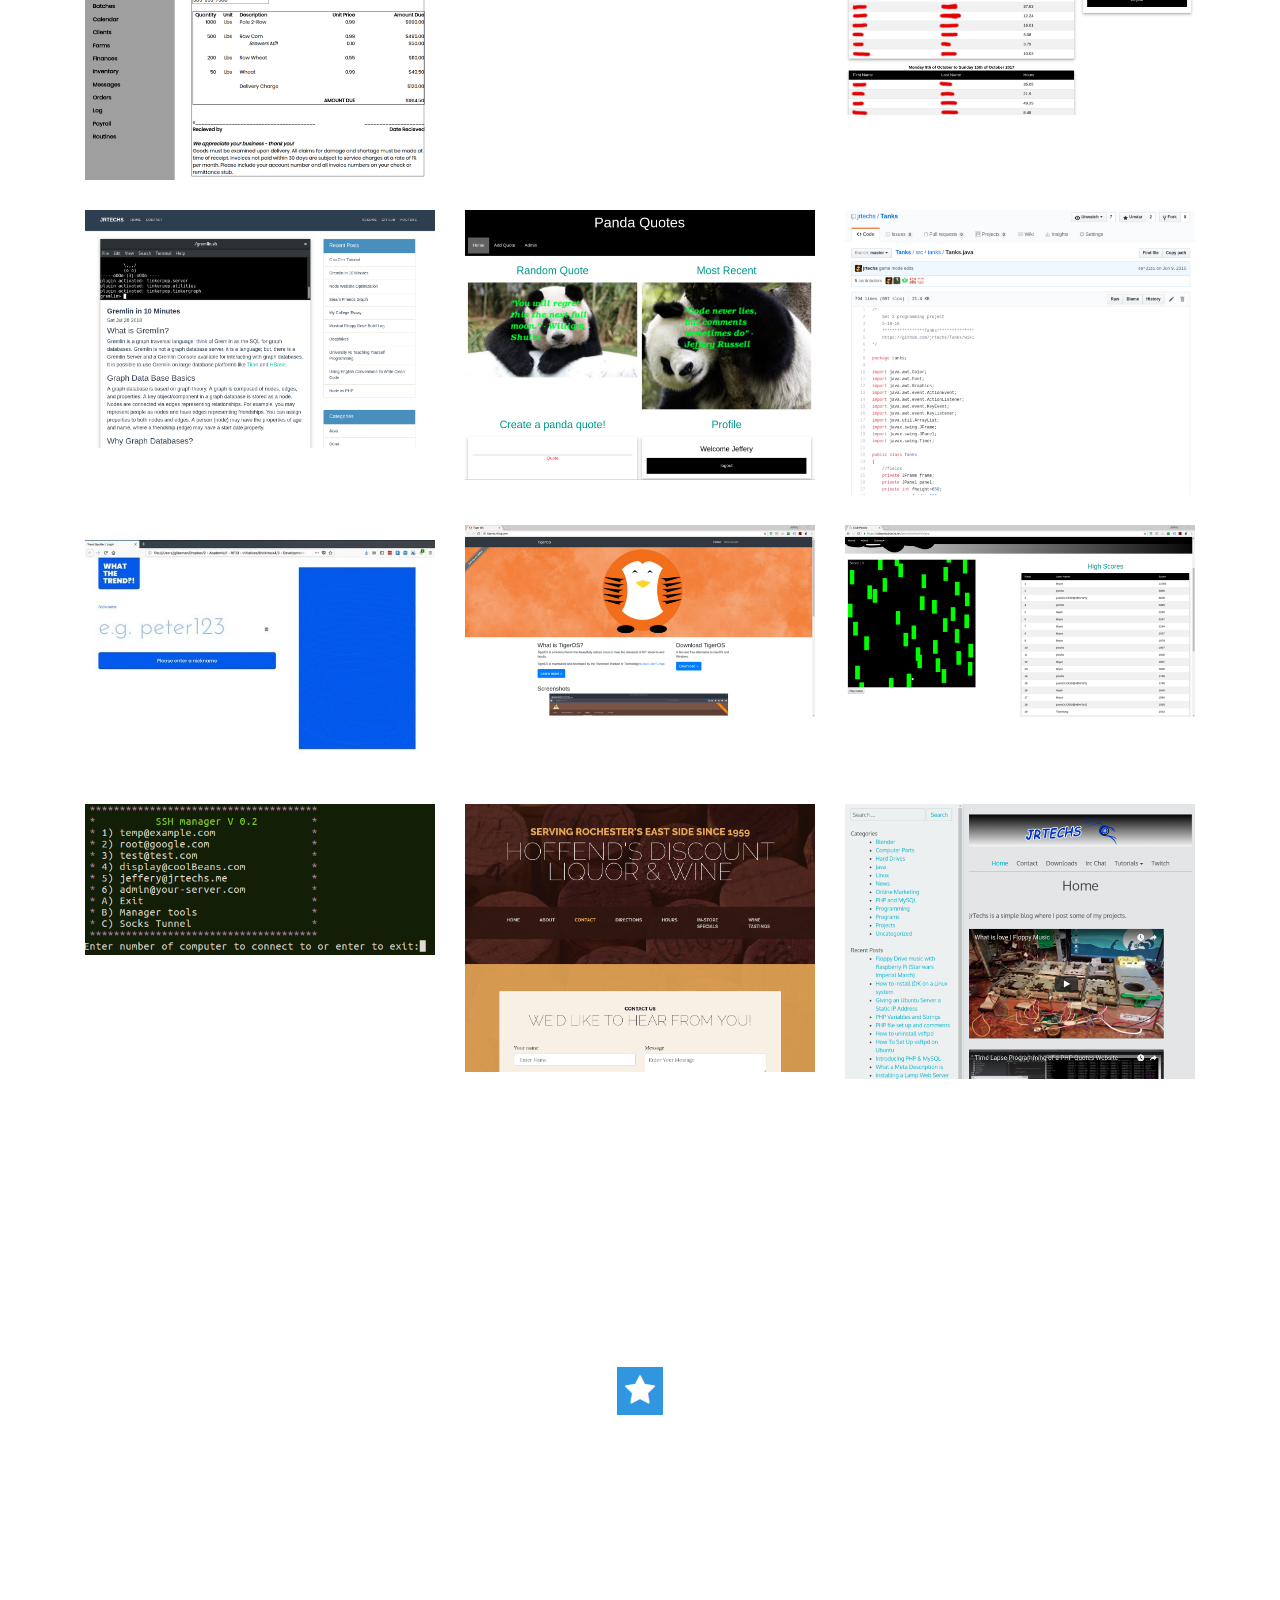
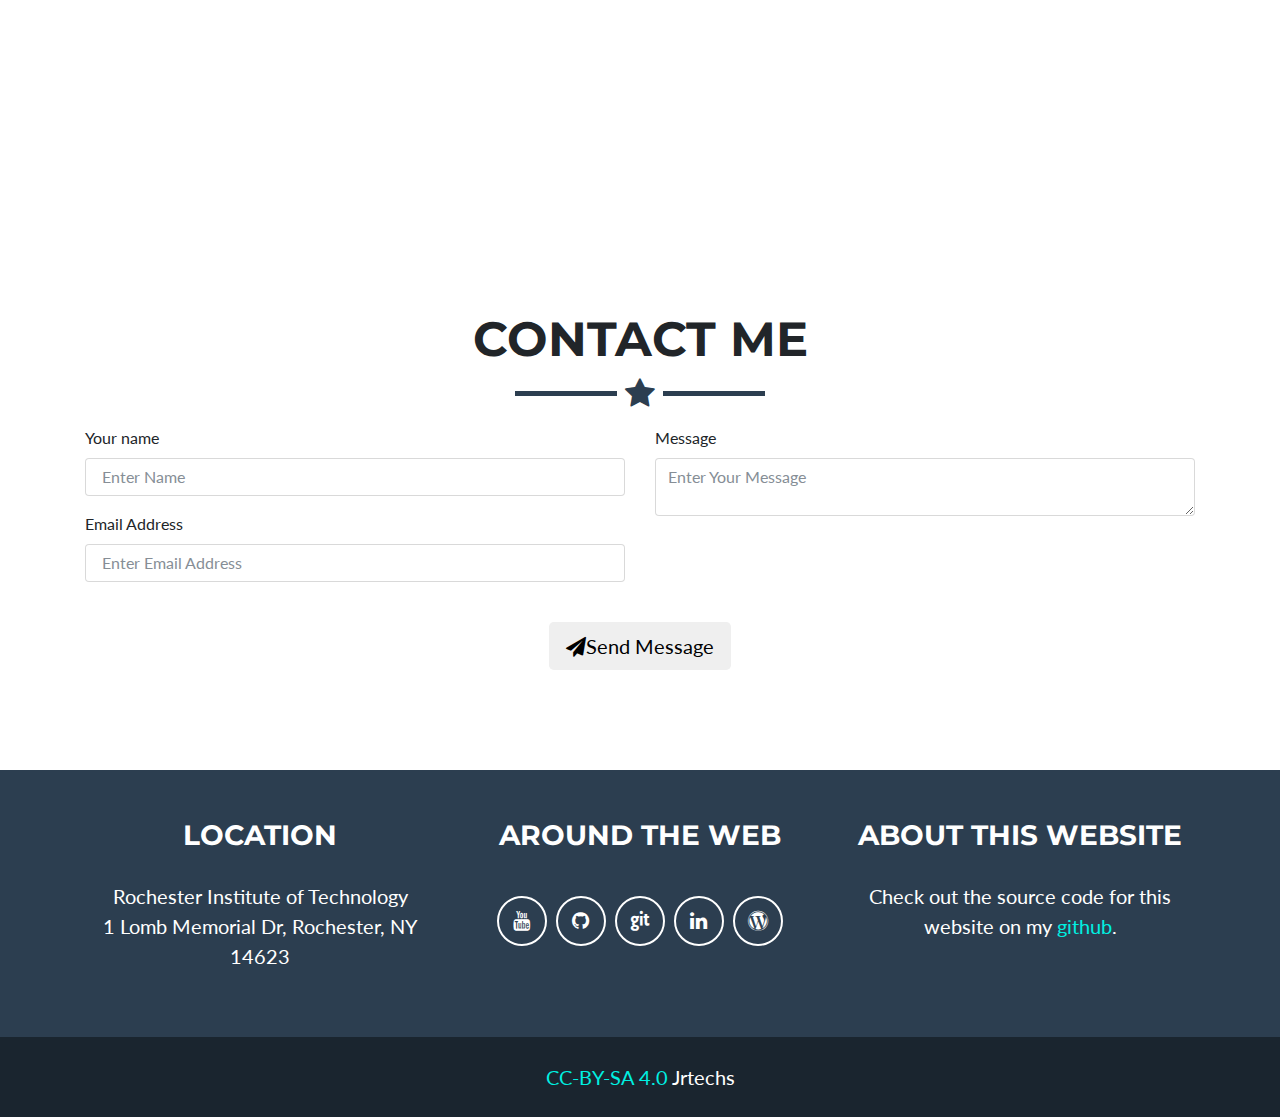
==== commit c2050ade: "Updated information to be current" ====
--- a/index.html
+++ b/index.html
@@ -83,7 +83,7 @@
       <div class="intro-text">
         <span class="name pt-md-5">Jeffery Russell</span>
         <hr class="star-light">
-        <span class="skills">Computer Science Student at RIT</span>
+        <span class="skills">Software Engineer</span>
         <br>
         <div class="row h-50">
           <div class="col md-4">
@@ -312,15 +312,11 @@
         <hr class="star-light star-light2" style="background-color: #000;">
         <div class="row">
           <div class="col-lg-4 ml-auto">
-            <p>I am currently a third year Computer Science student at Rochester Institute of Technology. I am a very
-            outgoing person who enjoys collaborating and working with others. Feel free to check out my github and
-            other websites to see what I have been working on.</p>
+            <p>I am a recent computer science graduate from the Rochester Institute of Technology. I am a very outgoing person who enjoys collaborating and working with others. Feel free to check out my GitHub and other websites to see what I have been working on.</p>
 
           </div>
           <div class="col-lg-4 mr-auto">
-              <p>I am a self proclaimed geek; I have been programming since I salvaged parts to build a computer when
-                  I was in 6th grade. Computers are my lifeblood. When I am not programming - or reading - I enjoy
-                  excising and riding my bike.</p>
+              <p>I am a self-proclaimed geek; I have been programming since I salvaged parts to build a computer when I was in 6th grade. Computers are my lifeblood. When I am not programming - or reading - I enjoy hiking, cooking, and photography.</p>
           </div>
           <div class="col-lg-8 mx-auto text-center">
             <a href="https://jrtechs.me/Jeffery_Russell_Resume.pdf" class="btn btn-lg btn-outline">
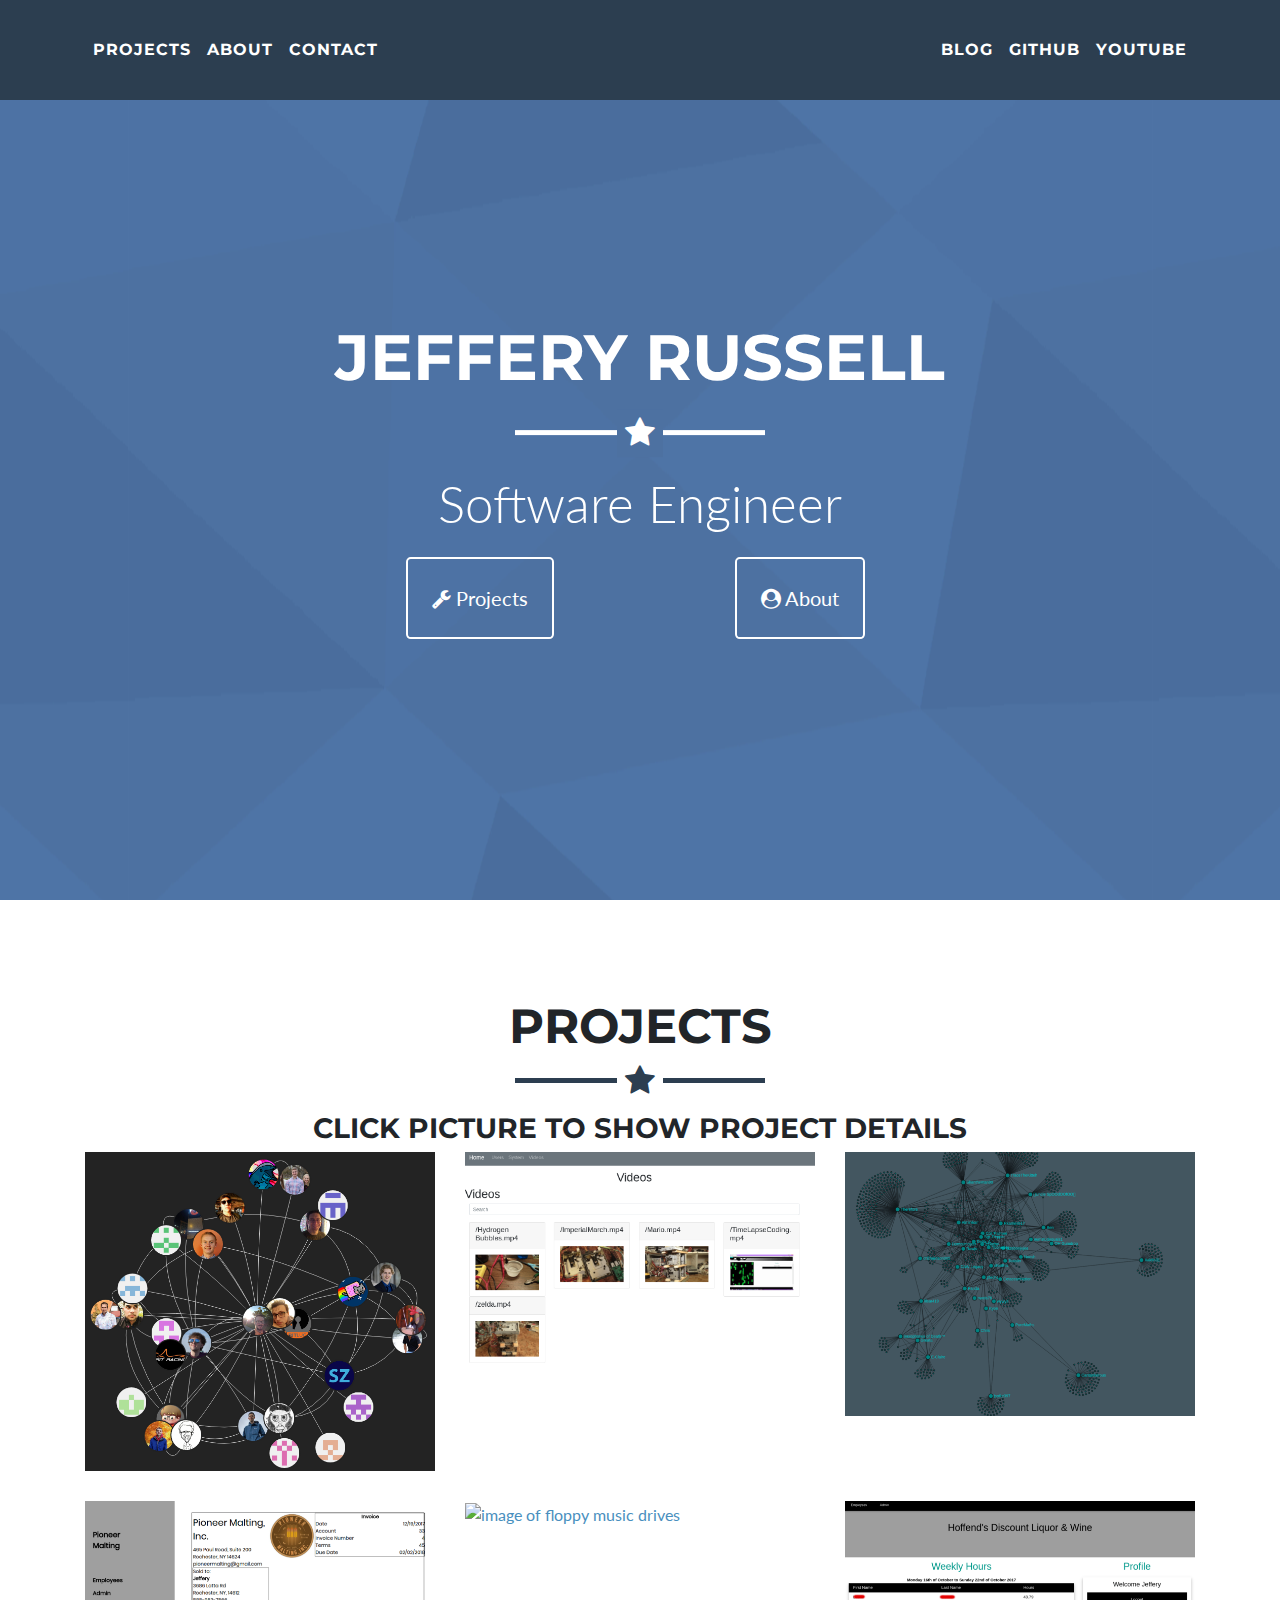
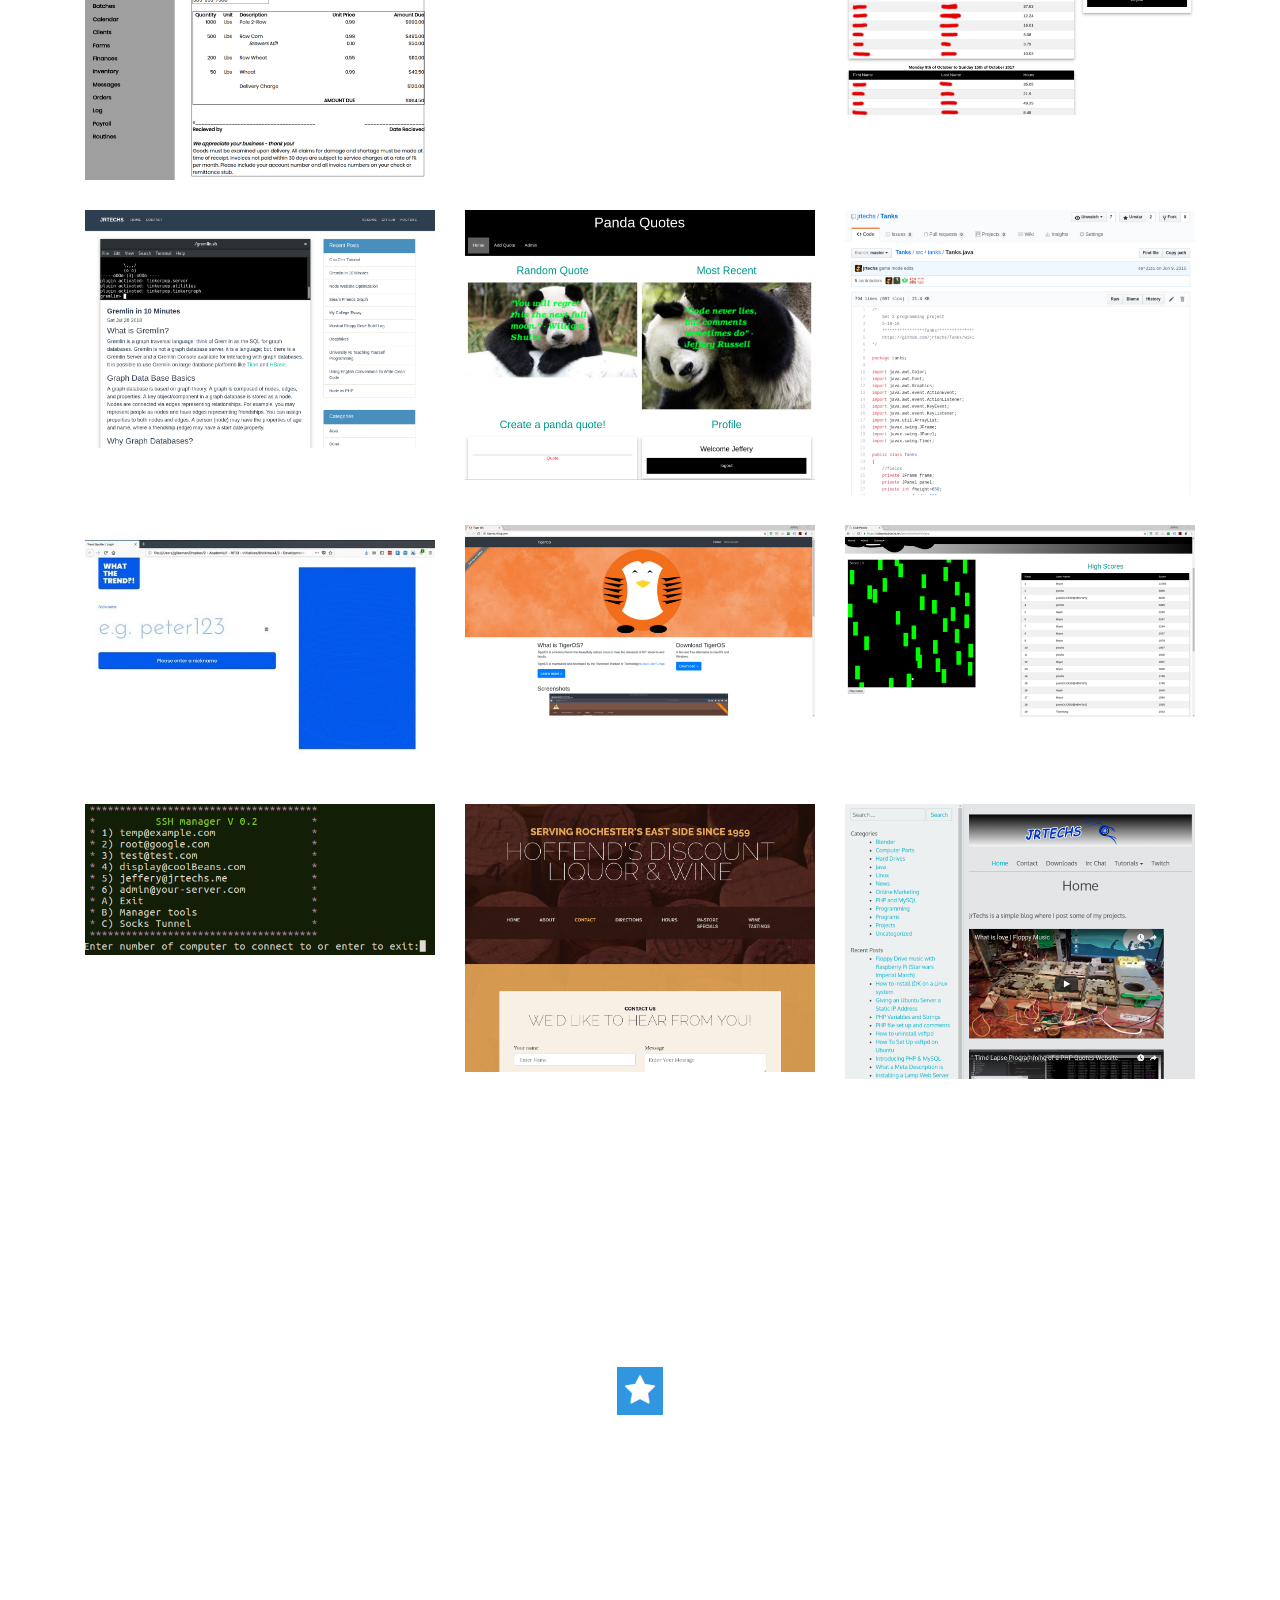
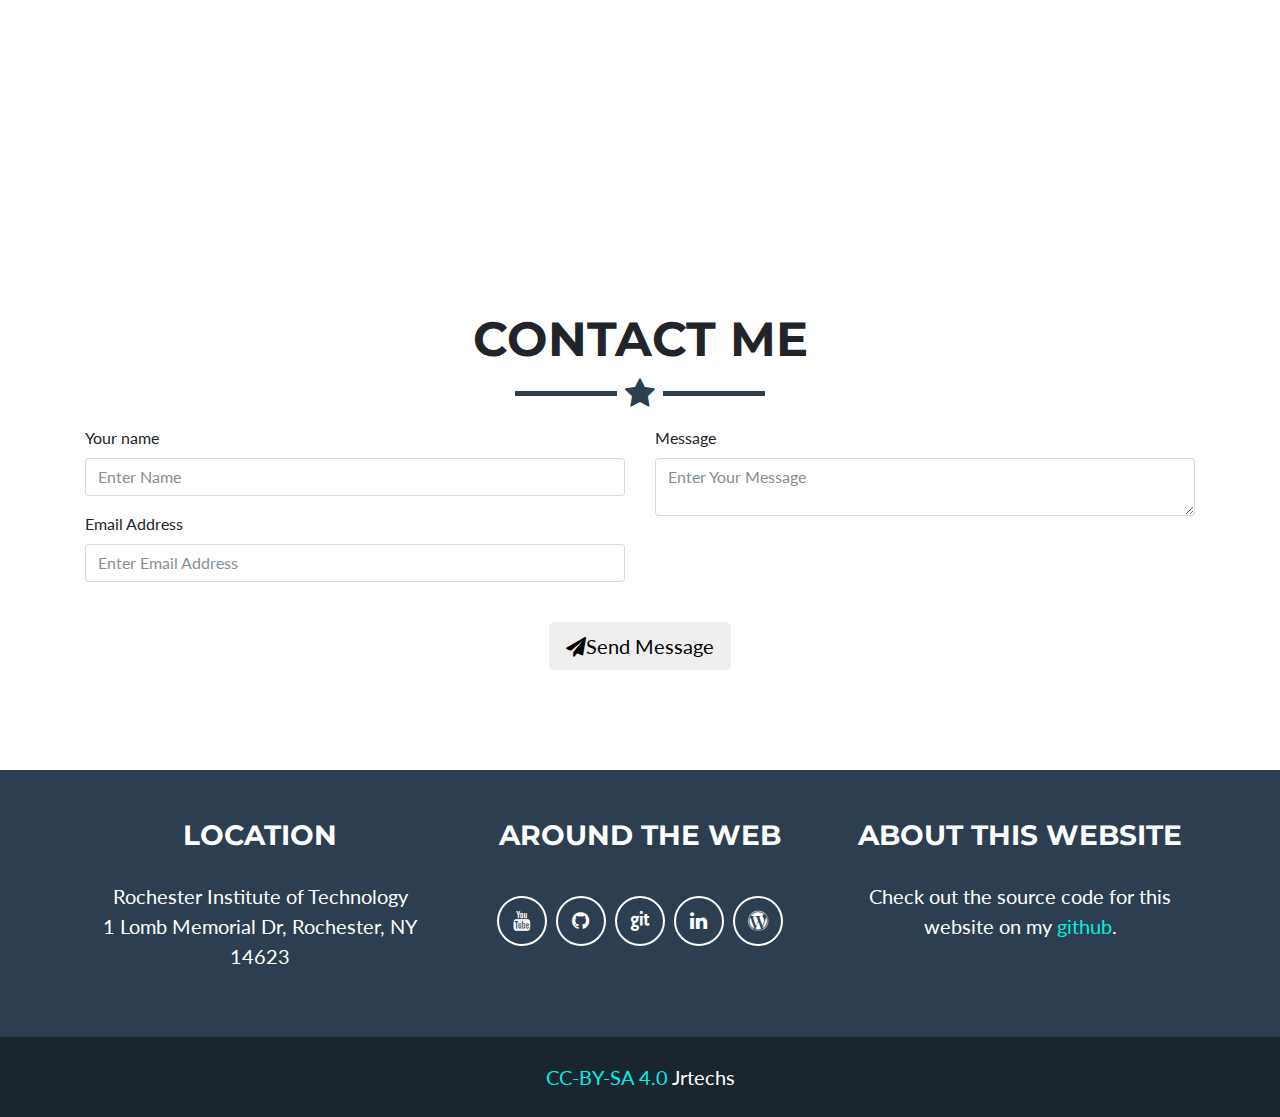
==== commit b7383118: "Updated contact form to use centeralized alert.jrtechs.net service" ====
--- a/index.html
+++ b/index.html
@@ -336,16 +336,16 @@
         <div class="row">
             <div class="contact-section w-100">
               <div class="container">
-                <form action="contactform.php" method="post">
+                <form action="https://alert.jrtechs.net/contact" method="post">
                   <div class="row">
                     <div class="col-md-6 form-line">
                       <div class="form-group">
                         <label>Your name</label>
-                        <input type="text" class="form-control" id="" placeholder=" Enter Name" name="name">
+                        <input type="text" class="form-control" id="" placeholder="Enter Name" name="name">
                       </div>
                       <div class="form-group">
                         <label for="exampleInputEmail">Email Address</label>
-                        <input type="email" class="form-control" id="exampleInputEmail" placeholder=" Enter Email Address" name="email">
+                        <input type="email" class="form-control" id="exampleInputEmail" placeholder="Enter Email Address" name="email">
                       </div>
                     </div>
                     <div class="col-md-6">
@@ -354,6 +354,7 @@
                         <textarea  class="form-control" id="description" placeholder="Enter Your Message" name="message"></textarea>
                       </div>
                       <div>
+                        <input type="hidden" id="site" name="site" value="jrtechs.me">
                         <div class="g-recaptcha" data-sitekey="6LceWF8UAAAAAIsd7F6iY_Pywt4fJsJlFNPtEgi9"></div>
                       </div>
                     </div>
